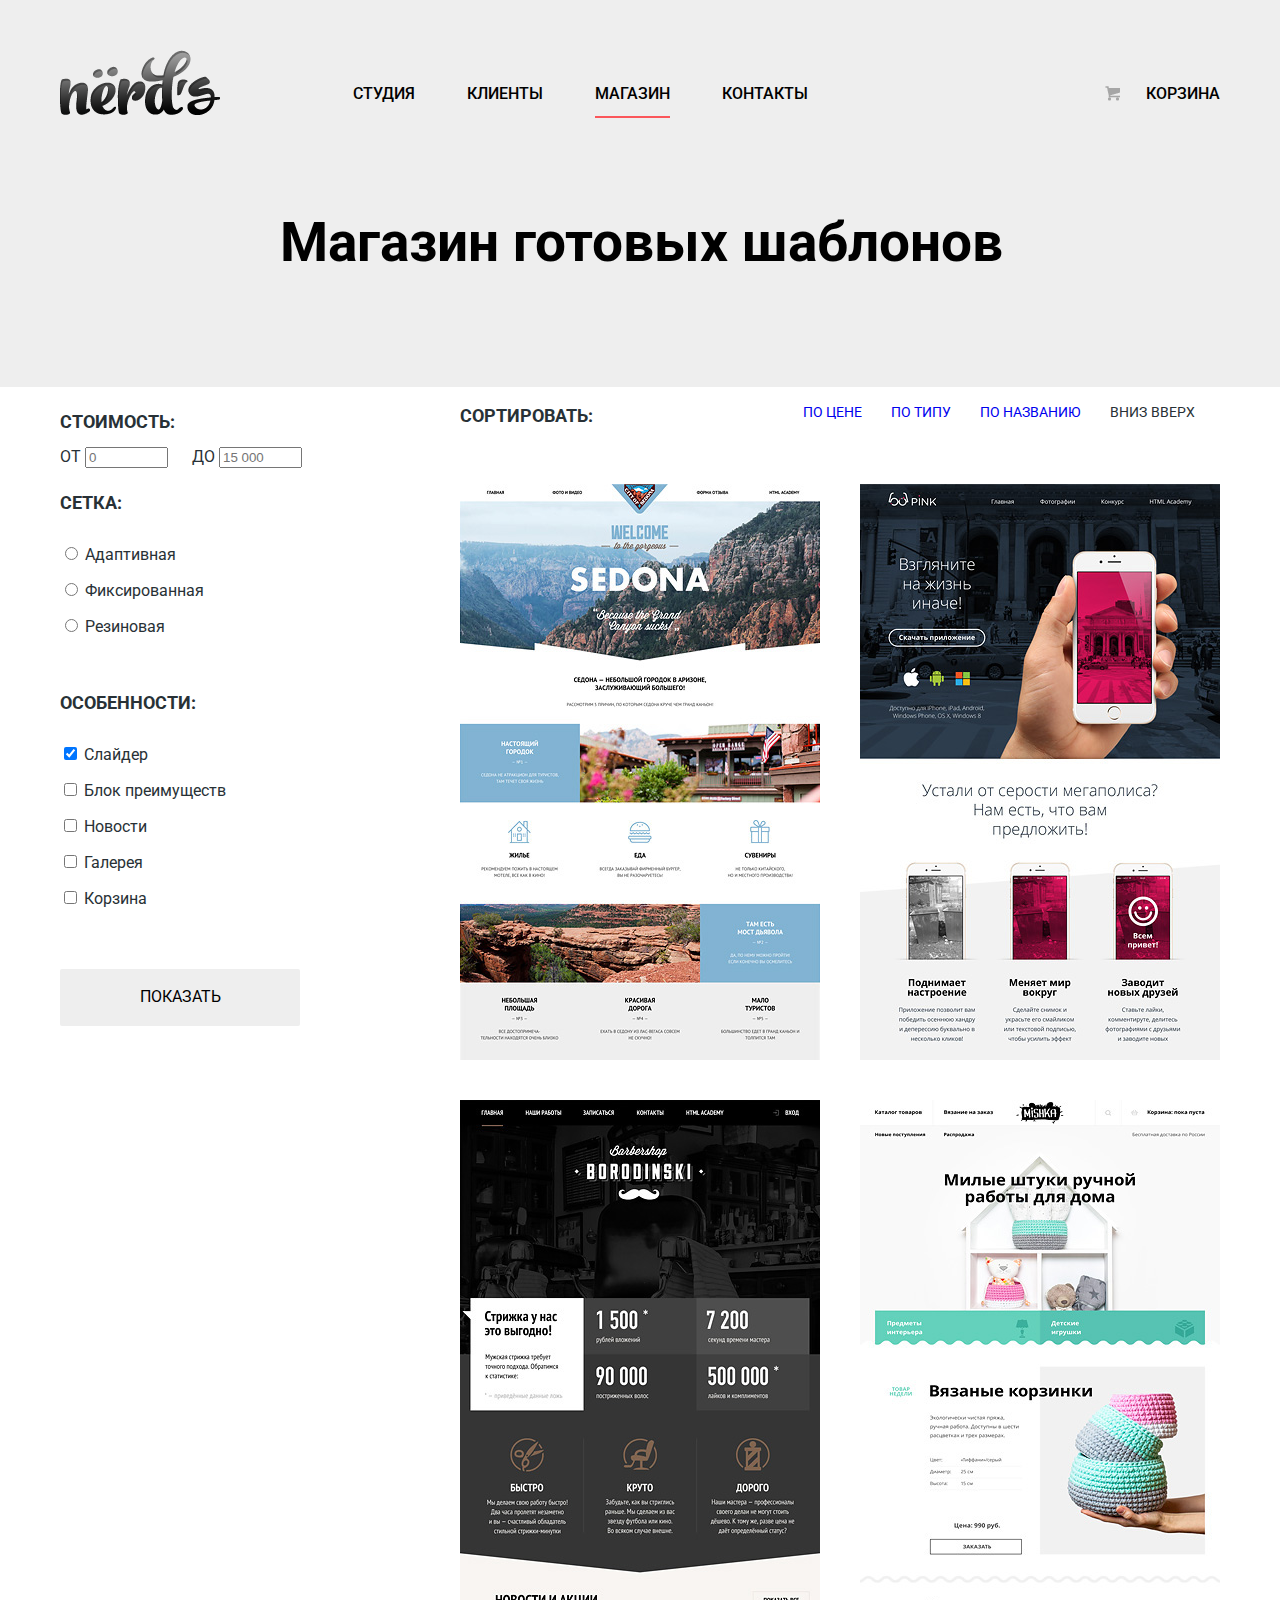
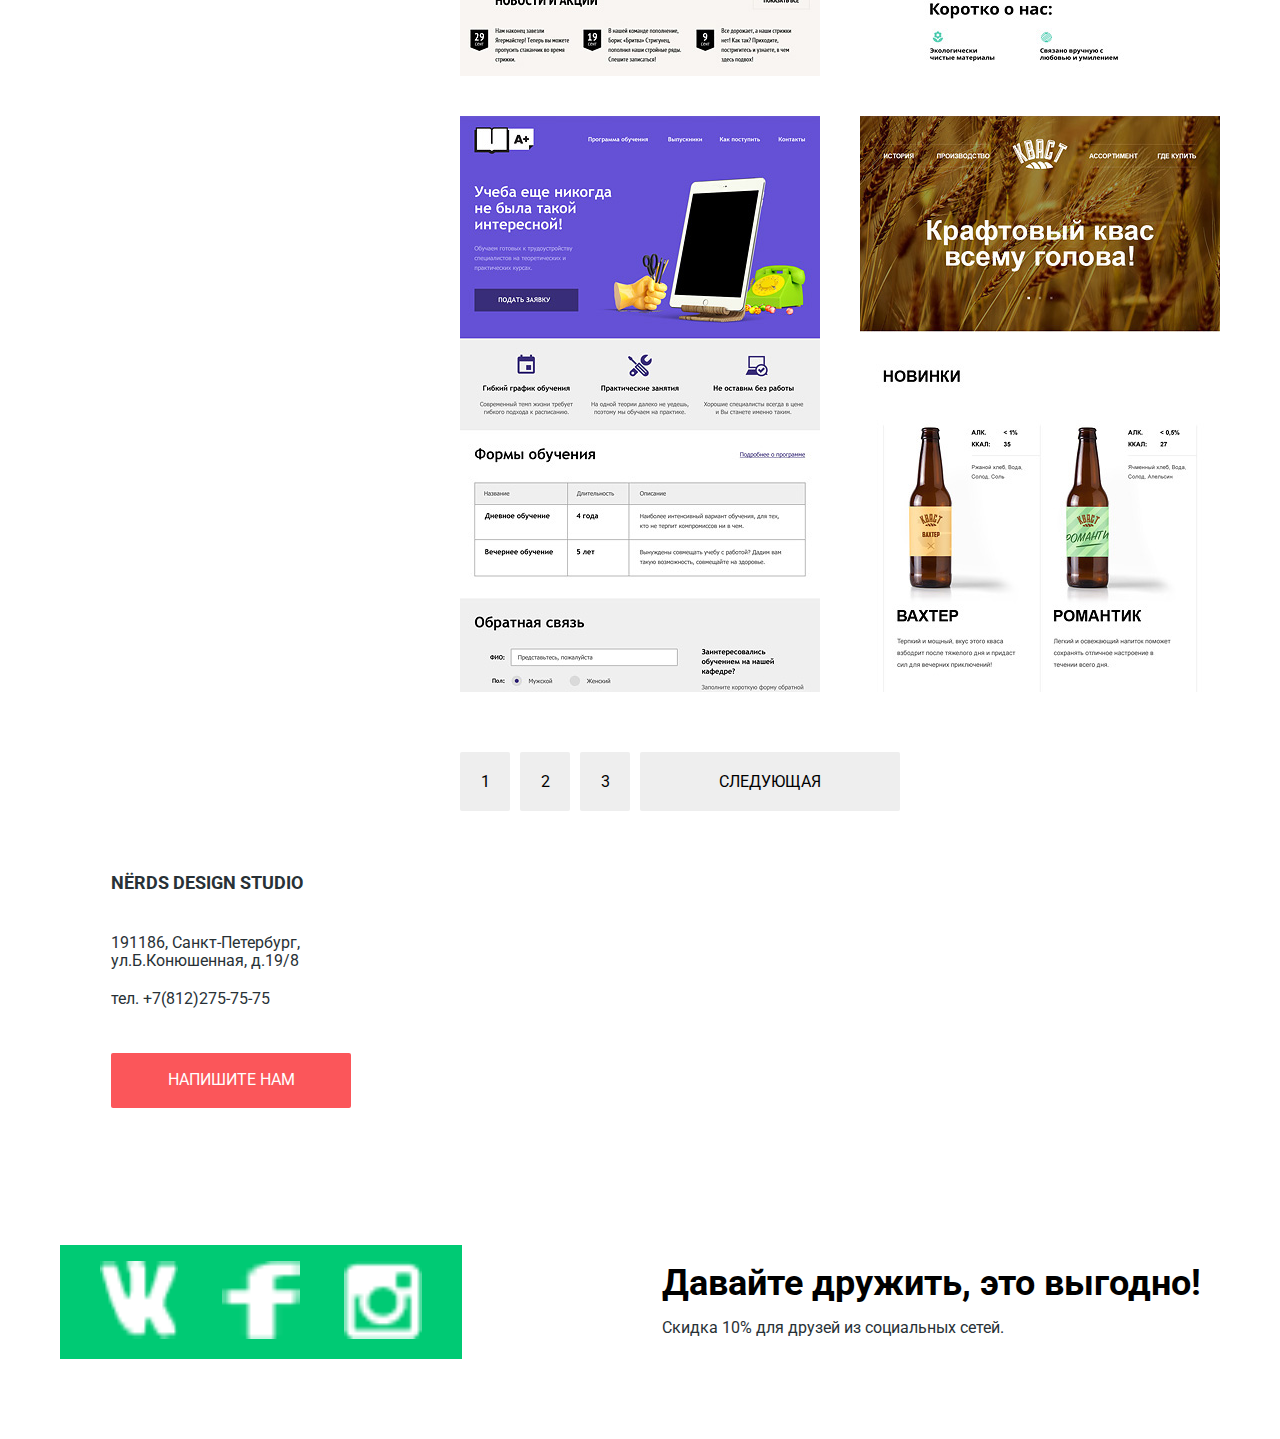
==== catalog.html @ 228d3e86 "Сетка личного проекта Нердс" ====
<!DOCTYPE html>
<html lang="ru">
  <head>
    <meta charset="utf-8">
    <title>Нёрдс Магазин</title>
    <link href="css/style.css" rel="stylesheet">
    <link href="https://fonts.googleapis.com/css?family=Roboto:400,500,700&amp;subset=cyrillic-ext" rel="stylesheet">
  </head>
  <body>
    <header class="nav-header">
      <div class="container">
        <nav class="nav clearfix">
          <a href="/index.html" class="main-logo"><img src="img/nerds-logo.png" width="160" height="65" alt="Нердс"></a>
          <ul class="nav-list">
            <li><a href="#">Студия</a></li>
            <li><a href="#">Клиенты</a></li>
            <li><a href="#" class="active">Магазин</a></li>
            <li><a href="#">Контакты</a></li>
            <li><a href="#" class="cart">Корзина</a></li>
          </ul>
        </nav>
      </div>
    </header>
    <header class="catalog-header">
      <div class="container">
        <h1 class="catalog-title">Магазин готовых шаблонов</h1>
      </div>
    </header>
    <main class="container clearfix">
      <!-- Левая сторона для фильтров каталога-->
      <div class="main-leftside">
        <form action="#" method="post">
          <div class="filter-cost">
            <h3 class="filter-title">Стоимость:</h3>
            <span class="filter-cost-left"></span>
            <span class="filter-cost-right"></span>
          </div>
          <div class="filter-text">
            <label>
              От <input type="text" name="limit" placeholder="0">
            </label>
            <label>
              До <input type="text" name="limit" placeholder="15 000">
            </label>
          </div>
          <h3 class="filter-title">Сетка:</h3>
            <div class="filter-kind">
              <ul>
                <li>
                  <input type="radio" name="grid" value="adaptive" id="grid-1">
                  <label for="grid-1">Адаптивная</label>
                </li>
                <li>
                  <input type="radio" name="grid" value="fixed" id="grid-2">
                  <label for="grid-2">Фиксированная</label>
                </li>
                <li>
                  <input type="radio" name="grid" value="rubber" id="grid-3">
                  <label for="grid-3">Резиновая</label>
                </li>
              </ul>
            </div>
            <h3 class="filter-title">Особенности:</h3>
              <div class="filter-feature">
                <ul>
                  <li>
                    <input type="checkbox" name="slider" id="feature-1" checked="checked">
                    <label for="feature-1">Слайдер</label>
                  </li>
                  <li>
                    <input type="checkbox" name="advantages" id="feature-2">
                    <label for="feature-2">Блок преимуществ</label>
                  </li>
                  <li>
                    <input type="checkbox" name="news" id="feature-3">
                    <label for="feature-3">Новости</label>
                  </li>
                  <li>
                    <input type="checkbox" name="gallery" id="feature-4">
                    <label for="feature-4">Галерея</label>
                  </li>
                  <li>
                    <input type="checkbox" name="cart" id="feature-5">
                    <label for="feature-5">Корзина</label>
                  </li>
                </ul>
              </div>
              <a href="#" class="button grey">Показать</a>
        </form>
      </div>
        <!-- Правая сторона каталога-->
      <div class="main-rightside">
        <nav class="sort clearfix">
          <h3 class="sort-left">Сортировать:</h3>
            <div class="sort-right">
              <a href="#">По цене</a>
              <a href="#">По типу</a>
              <a href="#">По названию</a>
              <a class="down">вниз</a>
              <a class="up">вверх</a>
            </div>
        </nav>
        <div class="samples clearfix">
          <ul>
            <li class="samples-item">
              <div class="window">
                <b>Sedona</b>
                <p>Информационный сайт<br> для туристов</p>
                <a href="#" class="button">9000 руб.</a>
              </div>
            </li>
            <li class="samples-item">
              <div class="window">
                <b>Pink app</b>
                <p>Продуктовый лендинг<br> приложение для iOS и Android</p>
                <a href="#" class="button">9900 руб.</a>
              </div>
            </li>
            <li class="samples-item">
              <img src="img/sample3.jpg" width="360" height="576" alt="barbershop">
              <div class="window">
                <b>Barbershop</b>
                <p>Сайт салона красоты.<br> Для мужчин, да</p>
                <a href="#" class="button">9900 руб.</a>
              </div>
            </li>
            <li class="samples-item">
              <img src="img/sample4.jpg" width="360" height="576" alt="mishka">
              <div class="window">
                <b>Mishka</b>
                <p>Интернет-магазин<br> вязаных игрушек</p>
                <a href="#" class="button">9900 руб.</a>
              </div>
            </li>
            <li class="samples-item">
              <img src="img/sample5.jpg" width="360" height="576" alt="aplus">
              <div class="window">
                <b>A Plus</b>
                <p>Лендинг курсов повышения<br> квалификации</p>
                <a href="#" class="button">9900 руб.</a>
              </div>
            </li>
            <li class="samples-item">
              <img src="img/sample6.jpg" width="360" height="576" alt="kvast">
              <div class="window">
                <b>Кваст</b>
                <p>Промо-сайт производителя<br> крафтового кваса</p>
                <a href="#" class="button">9900 руб.</a>
              </div>
            </li>
          </ul>
            <!--Навигация по страницам каталога-->
          <nav class="samples-page clearfix">
            <div class="samples-page-left">
              <a href="#" class="button page">1</a>
              <a href="#" class="button page">2</a>
              <a href="#" class="button page">3</a>
              <a href="#" class="button page">Следующая</a>
            </div>
          </nav>
        </div>
      </div>
        <!-- Блок контактов-->
        <div class="map clearfix">
          <div class="map-contacts">
            <strong>Nёrds design studio</strong>
            <p>191186, Санкт-Петербург,<br> ул.Б.Конюшенная, д.19/8<span>тел. +7(812)275-75-75</span></p>
            <a class="button" href="#">Напишите нам</a>
          </div>
        </div>
    </main>
    <footer class="container">
      <div class="footer-info clearfix">
        <div class="footer-social">
          <ul>
            <li>
              <a href="http://vk.com"><img src="img/vk-icon.png" width="78" height="78" alt="vk"></a>
            </li>
            <li>
              <a href="http://facebook.com"><img src="img/fb-icon.png" width="78" height="78" alt="facebook"></a>
            </li>
            <li>
              <a href="http://instagram.com"><img src="img/insta-icon.png" width="78" height="78" alt="instagram"></a>
            </li>
          </ul>
        </div>
        <div class="footer-discount">
          <h3 class="footer-title">Давайте дружить, это выгодно!</h3>
          <p>Скидка 10% для друзей из социальных сетей.<p>
        </div>
      </div>
    </footer>
    <!-- Модальное окно -->
    <div class="write-us">
      <form action="#" method="post">
        <input type="text" name="user" value="Представьтесь пожалуйста" id="username">
        <label for="username">Ваше имя:</label>
        <input type="email" name="email-address" value="Для отправки ответа" id="user-email">
        <label for="user-email">Ваш e-mail:</label>
        <textarea name="comment" id="user-comment">В свободной форме</textarea>
        <label for="user-comment">Текст письма:</label>
        <button>Отправить</button>
      </form>
    </div>
  </body>
</html>
---- css/style.css ----
html,
body {
  margin: 0;
  padding: 0;
  font-size: 16px;
  color: #283136;
  font-weight: normal;
  font-family: "Roboto", "Arial", "Helvetica", sans-serif;
}

h1.slider-title,
h1.catalog-title {
  font-size: 55px;
  line-height: 55px;
  color: #000000;
}

h3.features-title {
  font-size: 24px;
  line-height: 30px;
  color: #000000;
}

h3.footer-title {
  font-size: 36px;
  line-height: 36px;
  color: #000000;
}


.button {
  color: #fff;
  font-size: 16px;
  border-radius: 2px;
  background-color: #fb565a;
  display: block;
  text-decoration: none;
  text-transform: uppercase;
  padding-top: 18px;
  padding-bottom: 19px;
  text-align: center;
  width: 240px;
  margin-top: 45px;
}

.clearfix::after {
  content: "";
  display: table;
  clear: both;
}

.container {
  width: 1160px;
  margin: 0 auto;
  padding: 0 20px;
}

header {
  background-color: #eeeeee;
}

.nav {
  padding-top: 50px;
}

.main-logo {
  float: left;
  display: block;
}

.nav-list {
  float: right;
  padding: 0;
  margin: 0;
  list-style-type: none;
  padding-top: 33px;
  padding-bottom: 32px;
}

.nav-list li {
  display: inline-block;
  vertical-align: middle;
  margin-left: 48px;
  font-size: 16px;
}

.nav-list a {
  text-transform: uppercase;
  color: #000000;
  font-weight: 500;
  text-decoration: none;
}

.nav-list a.active {
  border-bottom: 2px solid #fb565a;
  padding-bottom: 13px;
}

.cart {
  background: url(../img/cart-icon.png) no-repeat left center;
  padding-left: 41px;
  margin-left: 245px;
}

.catalog-title {
  margin: 0;
  padding: 0;
  width: auto;
  padding-top: 80px;
  padding-left: 220px;
  padding-bottom: 117px;
}

/*СЛАЙДЕР*/

.slider-left-1,
.slider-left-2,
.slider-left-3 {
  float: left;
  padding: 0;
  padding-top: 53px;
  margin: 0 auto;
  width: 380px;
}

.slider-left-2 {
  display: none;
}

.slider-left-3 {
  display: none;
}

.slider-title {
  margin: 0;
  padding: 0;
}

.slider p {
  margin-top: 28px;
  margin-bottom: 0;
  color: #283136;
  line-height: 24px;
  padding-right: 30px;
}

.slider-right-1,
.slider-right-2,
.slider-right-3 {
  width: 760px;
  height: 431px;
  margin: 0 auto;
  float: left;
  padding: 0;
}

.slider-right-2 {
  display: none;
}

.slider-right-3 {
  display: none;
}

.slider-bullit {
  display: none;
}

/*Блок преимуществ*/

.features {
  padding: 0;
  margin: 0;
  font-size: 0;
  padding-top: 80px;
}

.features-item {
  width: 300px;
  display: inline-block;
  vertical-align: middle;
  padding-left: 100px;
  font-size: 16px;
  line-height: 24px;
}

.features-item:nth-child(1) {
  padding-left: 0;
}

.features-item img {
  display: block;
  margin-bottom: 23px;
}

.features-title {
  margin: 0;
  text-transform: uppercase;
}

.features-item p {
  color: #283136;
  padding-right: 20px;
  margin-top: 25px;
  margin-bottom: 0;
}

.features-item .button {
  width: 160px;
  margin-top: 30px;
  margin-bottom: 80px;
}

.button.green {
  background-color: #00ca74;
}

.button.yellow {
  background-color: #efc84a;
}

.button.grey {
  background-color: #eeeeee;
  color: #000000;
}

/*КАТАЛОГ ЛЕВАЯ СТОРОНА*/

.main-leftside {
  float: left;
  margin: 0;
  padding: 0;
  width: 280px;
  font-size: 16px;
  line-height: 20px;
}

.filter-text label {
  padding: 0;
  padding-right: 20px;
  text-transform: uppercase;
}

.filter-text input {
  width: 75px;
}

.filter-title {
  font-size: 18px;
  line-height: 30px;
  margin: 0;
  padding: 0;
  padding-top: 20px;
  padding-bottom: 10px;
  text-transform: uppercase;
}

.filter-kind ul {
  padding-left: 0;
}

.filter-kind li {
  list-style-type: none;
  padding-bottom: 15px;
}

.filter-feature ul {
  padding-left: 0;
}

.filter-feature li {
  list-style-type: none;
  padding-bottom: 15px;
}

/*КАТАЛОГ ПРАВАЯ СТОРОНА*/

.main-rightside {
  float: right;
  margin: 0;
  padding: 0;
  width: 760px;
  margin-left: 100px;
}

.sort {
  margin: 0;
  padding: 0;
}

.sort-left {
  float: left;
  text-transform: uppercase;
  font-size: 18px;
}

.sort-right {
  float: right;
  padding-top: 15px;
}

.sort-right a {
  text-transform: uppercase;
  text-decoration: none;
  font-size: 14px;
  padding-right: 25px;
}

.sort-right .down,
.up {
  padding-left: 0;
  padding-right: 0;
}

/*БЛОК МАКЕТОВ*/

.samples ul {
  margin: 0;
  padding: 0;
}

.samples-item {
  float: left;
  width: 360px;
  height: 576px;
  list-style-type: none;
  margin: 0;
  margin-right: 40px;
  margin-top: 40px;
  padding: 0;
}

.samples-item:nth-child(2n) {
  margin-right: 0;
}

.samples-item:first-child {
  background: url(../img/sample1.jpg) no-repeat;
}

.samples-item:nth-child(2) {
  background: url(../img/sample2.jpg) no-repeat;
}

.samples-item:nth-child(3) {
  background: url(../img/sample3.jpg) no-repeat;
}

.samples-item:nth-child(4) {
  background: url(../img/sample4.jpg) no-repeat;
}

.samples-item:nth-child(5) {
  background: url(../img/sample5.jpg) no-repeat;
}

.samples-item:nth-child(6) {
  background: url(../img/sample6.jpg) no-repeat;
}

.window {
  display: none;
}

/*НАВИГАЦИЯ ПО СТРАНИЦАМ КАТАЛОГА*/

.samples-page {
  float: left;
  margin: 0;
  padding: 0;
}

.samples-page-left a {
  float: left;
  margin: 0;
  padding: 0;
  margin-top: 60px;
  margin-left: 10px;
}

.button.page {
  display: block;
  background-color: #eeeeee;
  color: #000000;
  font-size: 16px;
  padding-top: 20px;
  padding-bottom: 20px;
  width: 50px;
}

.samples-page-left a:first-child {
  margin-left: 0;
}

.samples-page-left a:last-child {
  width: 260px;
}

/*БЛОК О КОМПАНИИ*/

.about-left {
  float: left;
  width: 660px;
  margin: 0 auto;
  padding: 0;
  font-size: 16px;
  line-height: 24px;
  padding-right: 20px;
}

.about-right {
  float: right;
  width: 400px;
  margin: 0 auto;
  padding: 0;
}

.about-title {
  padding: 0;
  margin: 0;
  padding-top: 80px;
  font-size: 45px;
  line-height: 45px;
}

.about-left p {
  padding-top: 20px;
}

.about-jobs {
  font-size: 16px;
  line-height: 24px;
  padding-top: 40px;
}

.about-jobs b {
  text-transform: uppercase;
}

.about-jobs-list li {
  line-height: 32px;
}

.about-right img {
  padding-top: 28px;
}

.about-profits {
  padding-top: 40px;
}

.about-profits ul {
  list-style-type: none;
  padding: 0;
  margin: 0;
  padding-top: 20px;
}

.about-profits li {
  display: inline-block;
  vertical-align: middle;
  padding-right: 15px;
  font-size: 16px;
  line-height: 18px;
}

.about-profits span {
  display: block;
  padding-top: 20px;
}

.about-profits b {
  text-transform: uppercase;
  text-align: center;
}

.about-profits-list b {
  font-size: 45px;
}

/*СПОНСОРЫ*/

.partners-list {
  list-style-type: none;
}

.partner-1,
.partner-2,
.partner-3,
.partner-4 {
  float: left;
  margin: 0 auto;
  padding: 0;
  width: 260px;
  padding-right: 20px;
  margin-top: 80px;
}

.partner-4 {
  padding-right: 0;
}

/*КАРТА*/

.map {
  margin-top: 80px;
  clear: right;
}

.map-contacts {
  float: left;
  font-size: 16px;
  text-align: left;
  line-height: 18px;
  background-color: #ffffff;
  padding-top: 57px;
  padding-left: 51px;
  padding-right: 78px;
  padding-bottom: 47px;
  width: 320px;
  height: 310px;
}

.map-contacts strong {
  font-size: 18px;
  line-height: 30px;
  text-transform: uppercase;
}

.map-contacts p {
  padding-top: 20px;
}

.map-contacts span {
  display: block;
  padding-top: 20px;
}

/*ФУТЕР*/

.footer-info {
  margin: 0;
  margin-top: 20px;
  padding: 0;
  padding-bottom: 80px;
}

.footer-social {
  float: left;
  padding: 0;
  margin: 0;
  background-color: #00ca74;
}

.footer-social ul li {
  list-style-type: none;
  display: inline-block;
  padding-right: 40px;
  padding-left: 0;
}

.footer-discount {
  float: left;
  margin-left: 200px;
  padding-top: 20px;
}

.footer-title {
  margin: 0;
  padding: 0;
}

.footer-discount p {
  font-size: 16px;
  line-height: 22px;
}

.write-us {
  display: none;
}
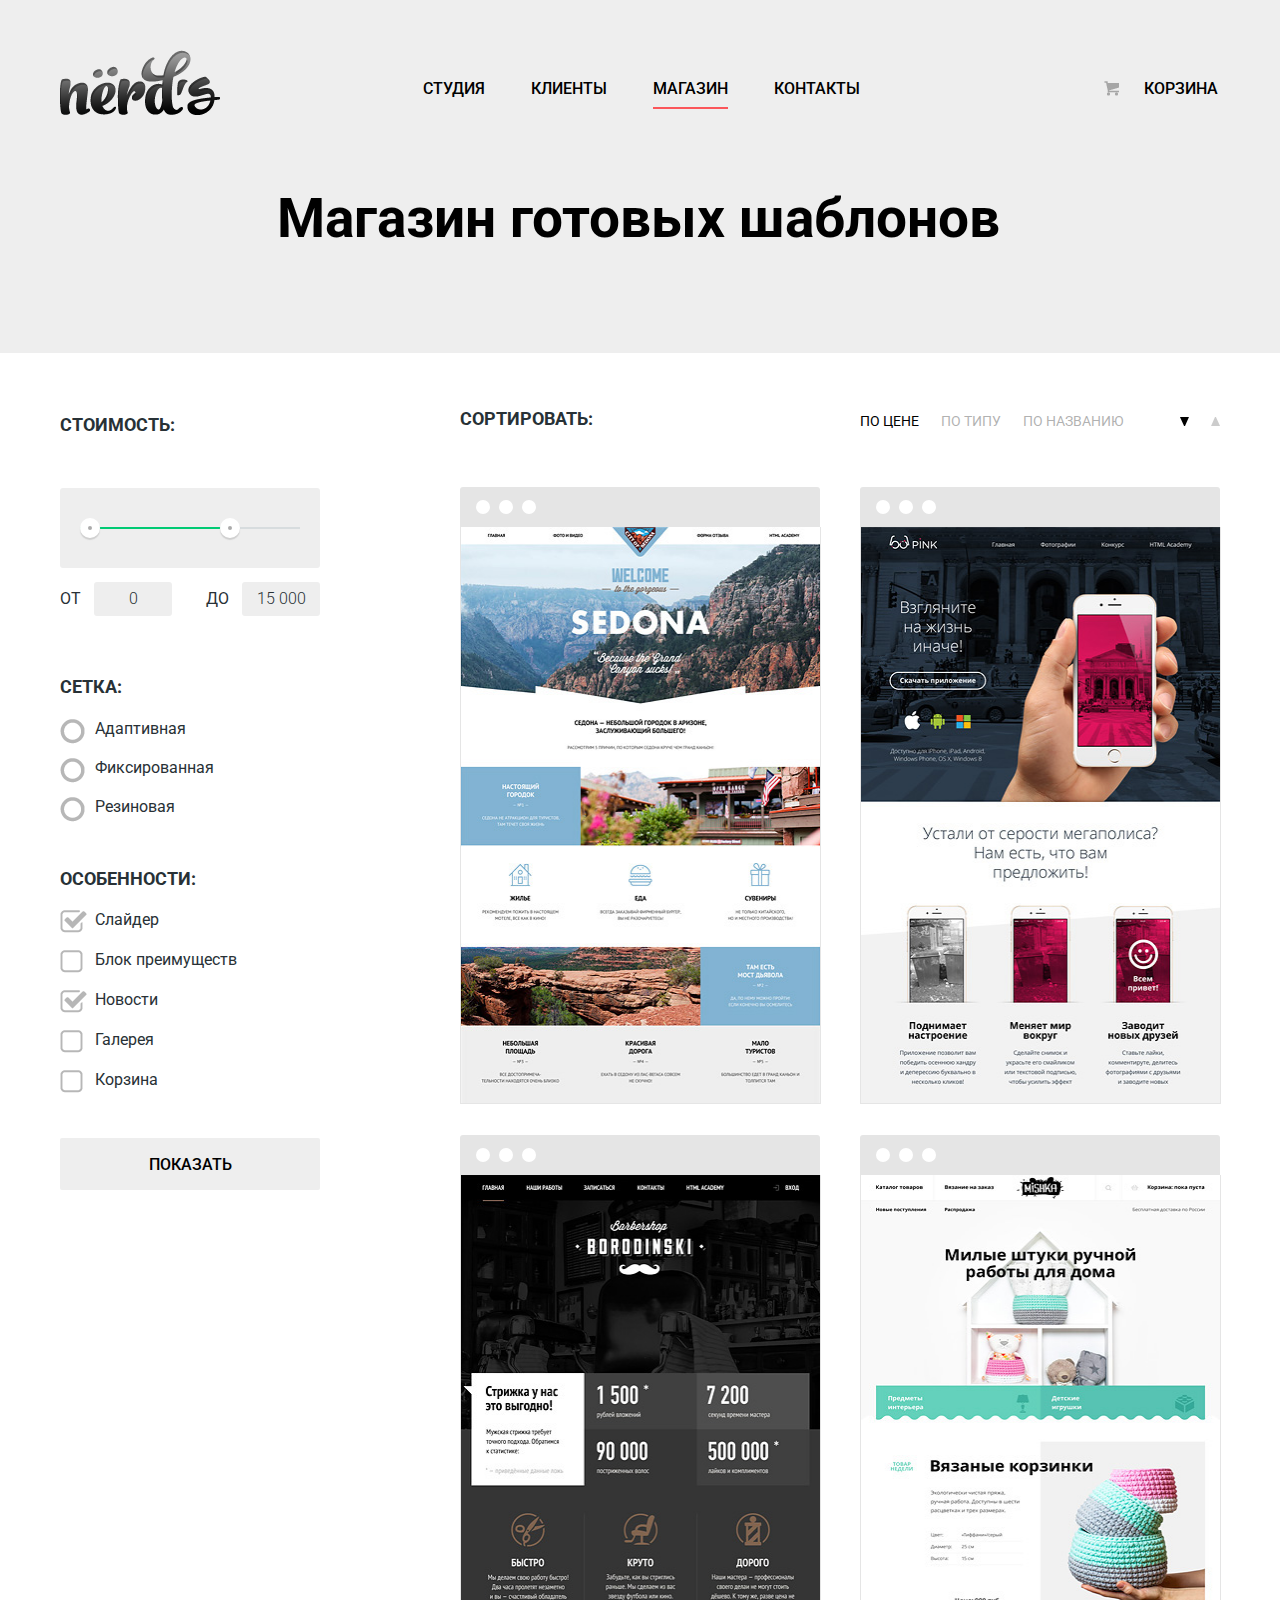
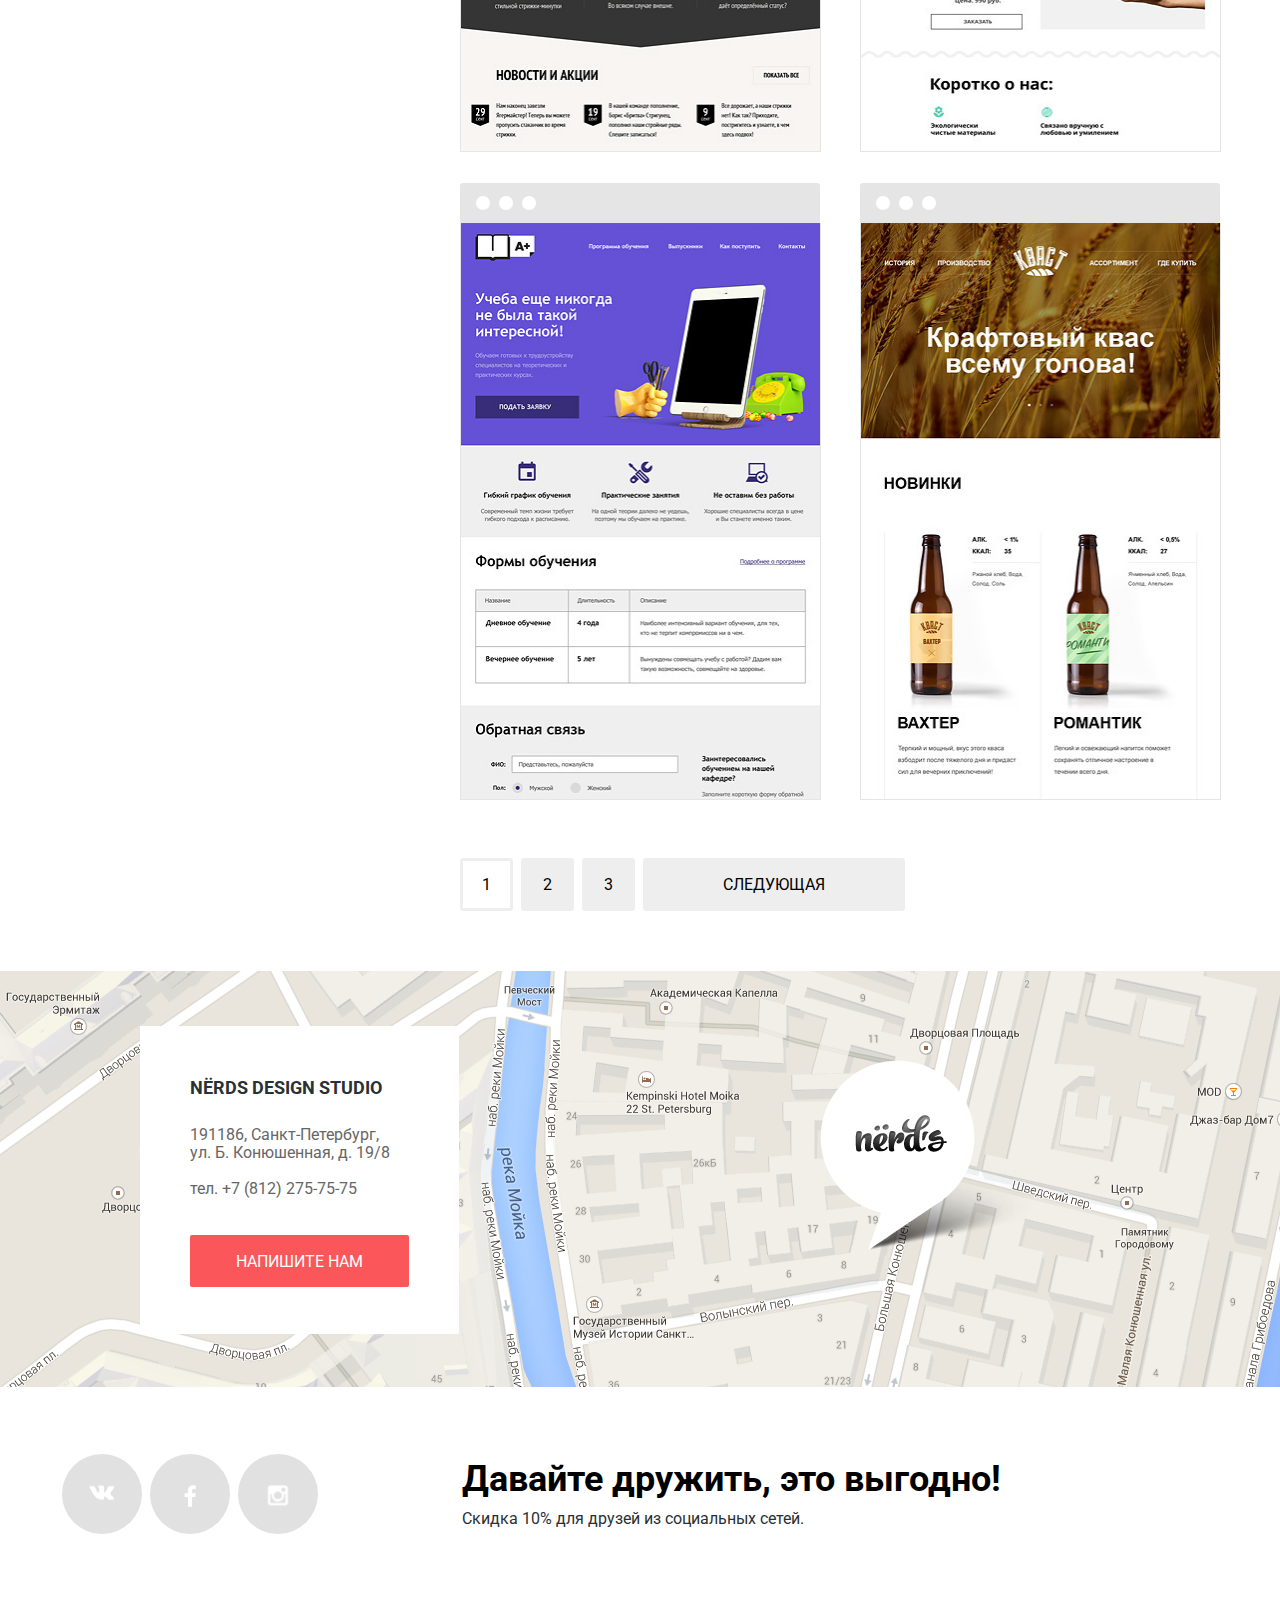
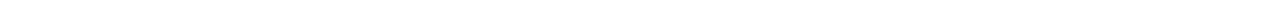
==== commit e9937d72: "Декоративные элементы личного проекта" ====
--- a/catalog.html
+++ b/catalog.html
@@ -5,6 +5,7 @@
     <title>Нёрдс Магазин</title>
     <link href="css/style.css" rel="stylesheet">
     <link href="https://fonts.googleapis.com/css?family=Roboto:400,500,700&amp;subset=cyrillic-ext" rel="stylesheet">
+    <link href="css/normalize.css" rel="stylesheet">
   </head>
   <body>
     <header class="nav-header">
@@ -30,62 +31,67 @@
       <!-- Левая сторона для фильтров каталога-->
       <div class="main-leftside">
         <form action="#" method="post">
-          <div class="filter-cost">
-            <h3 class="filter-title">Стоимость:</h3>
-            <span class="filter-cost-left"></span>
-            <span class="filter-cost-right"></span>
+          <h3 class="filter-title range">Стоимость:</h3>
+          <div class="range-filter">
+            <div class="range-controls">
+              <div class="scale">
+                <div class="bar"></div>
+              </div>
+              <div class="toggle toggle-min"></div>
+              <div class="toggle toggle-max"></div>
+            </div>
+            <div class="price-filter">
+              <label class="min-price">
+                От<input name="min-price" type="text" value="0">
+              </label>
+              <label class="max-price">
+                До<input name="max-price" type="text" value="15 000">
+              </label>
+            </div>
           </div>
-          <div class="filter-text">
-            <label>
-              От <input type="text" name="limit" placeholder="0">
-            </label>
-            <label>
-              До <input type="text" name="limit" placeholder="15 000">
-            </label>
+          <h3 class="filter-title grid">Сетка:</h3>
+          <div class="filter-kind">
+            <ul>
+              <li>
+                <input type="radio" name="grid" value="adaptive" id="grid-1">
+                <label for="grid-1">Адаптивная</label>
+              </li>
+              <li>
+                <input type="radio" name="grid" value="fixed" id="grid-2">
+                <label for="grid-2">Фиксированная</label>
+              </li>
+              <li>
+                <input type="radio" name="grid" value="rubber" id="grid-3">
+                <label for="grid-3">Резиновая</label>
+              </li>
+            </ul>
           </div>
-          <h3 class="filter-title">Сетка:</h3>
-            <div class="filter-kind">
+          <h3 class="filter-title feature">Особенности:</h3>
+            <div class="filter-feature">
               <ul>
                 <li>
-                  <input type="radio" name="grid" value="adaptive" id="grid-1">
-                  <label for="grid-1">Адаптивная</label>
-                </li>
-                <li>
-                  <input type="radio" name="grid" value="fixed" id="grid-2">
-                  <label for="grid-2">Фиксированная</label>
-                </li>
-                <li>
-                  <input type="radio" name="grid" value="rubber" id="grid-3">
-                  <label for="grid-3">Резиновая</label>
+                  <input type="checkbox" name="slider" id="feature-1" checked="checked">
+                  <label for="feature-1">Слайдер</label>
+                </li>
+                <li>
+                  <input type="checkbox" name="advantages" id="feature-2">
+                  <label for="feature-2">Блок преимуществ</label>
+                </li>
+                <li>
+                  <input type="checkbox" name="news" id="feature-3" checked="checked">
+                  <label for="feature-3">Новости</label>
+                </li>
+                <li>
+                  <input type="checkbox" name="gallery" id="feature-4">
+                  <label for="feature-4">Галерея</label>
+                </li>
+                <li>
+                  <input type="checkbox" name="cart" id="feature-5">
+                  <label for="feature-5">Корзина</label>
                 </li>
               </ul>
             </div>
-            <h3 class="filter-title">Особенности:</h3>
-              <div class="filter-feature">
-                <ul>
-                  <li>
-                    <input type="checkbox" name="slider" id="feature-1" checked="checked">
-                    <label for="feature-1">Слайдер</label>
-                  </li>
-                  <li>
-                    <input type="checkbox" name="advantages" id="feature-2">
-                    <label for="feature-2">Блок преимуществ</label>
-                  </li>
-                  <li>
-                    <input type="checkbox" name="news" id="feature-3">
-                    <label for="feature-3">Новости</label>
-                  </li>
-                  <li>
-                    <input type="checkbox" name="gallery" id="feature-4">
-                    <label for="feature-4">Галерея</label>
-                  </li>
-                  <li>
-                    <input type="checkbox" name="cart" id="feature-5">
-                    <label for="feature-5">Корзина</label>
-                  </li>
-                </ul>
-              </div>
-              <a href="#" class="button grey">Показать</a>
+            <a href="#" class="button grey">Показать</a>
         </form>
       </div>
         <!-- Правая сторона каталога-->
@@ -93,7 +99,7 @@
         <nav class="sort clearfix">
           <h3 class="sort-left">Сортировать:</h3>
             <div class="sort-right">
-              <a href="#">По цене</a>
+              <a class="active" href="#">По цене</a>
               <a href="#">По типу</a>
               <a href="#">По названию</a>
               <a class="down">вниз</a>
@@ -101,48 +107,92 @@
             </div>
         </nav>
         <div class="samples clearfix">
-          <ul>
-            <li class="samples-item">
-              <div class="window">
+          <ul class="samples-item">
+            <li>
+              <div class="window-header">
+                <span></span>
+                <span></span>
+                <span></span>
+              </div>
+              <div class="sample-image">
+                <img src="img/sample1.jpg" width="358" height="576" alt="Sedona">
+              </div>
+              <div class="window-info">
                 <b>Sedona</b>
                 <p>Информационный сайт<br> для туристов</p>
                 <a href="#" class="button">9000 руб.</a>
               </div>
             </li>
-            <li class="samples-item">
-              <div class="window">
+            <li>
+              <div class="window-header">
+                <span></span>
+                <span></span>
+                <span></span>
+              </div>
+              <div class="sample-image">
+                <img src="img/sample2.jpg" width="358" height="576" alt="Pink">
+              </div>
+              <div class="window-info">
                 <b>Pink app</b>
                 <p>Продуктовый лендинг<br> приложение для iOS и Android</p>
                 <a href="#" class="button">9900 руб.</a>
               </div>
             </li>
-            <li class="samples-item">
-              <img src="img/sample3.jpg" width="360" height="576" alt="barbershop">
-              <div class="window">
+            <li>
+              <div class="window-header">
+                <span></span>
+                <span></span>
+                <span></span>
+              </div>
+              <div class="sample-image">
+                <img src="img/sample3.jpg" width="358" height="576" alt="barbershop">
+              </div>
+              <div class="window-info">
                 <b>Barbershop</b>
                 <p>Сайт салона красоты.<br> Для мужчин, да</p>
                 <a href="#" class="button">9900 руб.</a>
               </div>
             </li>
-            <li class="samples-item">
-              <img src="img/sample4.jpg" width="360" height="576" alt="mishka">
-              <div class="window">
+            <li>
+              <div class="window-header">
+                <span></span>
+                <span></span>
+                <span></span>
+              </div>
+              <div class="sample-image">
+                <img src="img/sample4.jpg" width="358" height="576" alt="mishka">
+              </div>
+              <div class="window-info">
                 <b>Mishka</b>
                 <p>Интернет-магазин<br> вязаных игрушек</p>
                 <a href="#" class="button">9900 руб.</a>
               </div>
             </li>
-            <li class="samples-item">
-              <img src="img/sample5.jpg" width="360" height="576" alt="aplus">
-              <div class="window">
+            <li>
+              <div class="window-header">
+                <span></span>
+                <span></span>
+                <span></span>
+              </div>
+              <div class="sample-image">
+                <img src="img/sample5.jpg" width="358" height="576" alt="aplus">
+              </div>
+              <div class="window-info">
                 <b>A Plus</b>
                 <p>Лендинг курсов повышения<br> квалификации</p>
                 <a href="#" class="button">9900 руб.</a>
               </div>
             </li>
-            <li class="samples-item">
-              <img src="img/sample6.jpg" width="360" height="576" alt="kvast">
-              <div class="window">
+            <li>
+              <div class="window-header">
+                <span></span>
+                <span></span>
+                <span></span>
+              </div>
+              <div class="sample-image">
+                <img src="img/sample6.jpg" width="358" height="576" alt="kvast">
+              </div>
+              <div class="window-info">
                 <b>Кваст</b>
                 <p>Промо-сайт производителя<br> крафтового кваса</p>
                 <a href="#" class="button">9900 руб.</a>
@@ -152,42 +202,38 @@
             <!--Навигация по страницам каталога-->
           <nav class="samples-page clearfix">
             <div class="samples-page-left">
-              <a href="#" class="button page">1</a>
-              <a href="#" class="button page">2</a>
-              <a href="#" class="button page">3</a>
-              <a href="#" class="button page">Следующая</a>
+              <a href="#" class="page active">1</a>
+              <a href="#" class="page">2</a>
+              <a href="#" class="page">3</a>
+              <a href="#" class="page">Следующая</a>
             </div>
           </nav>
         </div>
       </div>
+    </main>
         <!-- Блок контактов-->
-        <div class="map clearfix">
-          <div class="map-contacts">
-            <strong>Nёrds design studio</strong>
-            <p>191186, Санкт-Петербург,<br> ул.Б.Конюшенная, д.19/8<span>тел. +7(812)275-75-75</span></p>
-            <a class="button" href="#">Напишите нам</a>
-          </div>
+    <div class="map-image clearfix">
+      <img src="img/map.png" width="1440" height="416" alt="Карта">
+      <div class="container">
+        <div class="map-contacts">
+          <strong>Nёrds design studio</strong>
+          <p>191186, Санкт-Петербург,<br> ул. Б. Конюшенная, д. 19/8<span>тел. +7 (812) 275-75-75</span></p>
+          <a class="button" href="#">Напишите нам</a>
         </div>
-    </main>
+      </div>
+    </div>
+      <!--Футер-->
     <footer class="container">
       <div class="footer-info clearfix">
-        <div class="footer-social">
-          <ul>
-            <li>
-              <a href="http://vk.com"><img src="img/vk-icon.png" width="78" height="78" alt="vk"></a>
-            </li>
-            <li>
-              <a href="http://facebook.com"><img src="img/fb-icon.png" width="78" height="78" alt="facebook"></a>
-            </li>
-            <li>
-              <a href="http://instagram.com"><img src="img/insta-icon.png" width="78" height="78" alt="instagram"></a>
-            </li>
-          </ul>
-        </div>
-        <div class="footer-discount">
+        <section class="footer-social">
+          <a href="http://vk.com" class="social-btn social-btn-vk">Вконтакте</a>
+          <a href="http://facebook.com" class="social-btn social-btn-fb">Фэйсбук</a>
+          <a href="http://instagram.com" class="social-btn social-btn-inst">Инстаграм</a>
+        </section>
+        <section class="footer-discount">
           <h3 class="footer-title">Давайте дружить, это выгодно!</h3>
           <p>Скидка 10% для друзей из социальных сетей.<p>
-        </div>
+        </section>
       </div>
     </footer>
     <!-- Модальное окно -->
--- a/css/style.css
+++ b/css/style.css
@@ -6,6 +6,66 @@
   color: #283136;
   font-weight: normal;
   font-family: "Roboto", "Arial", "Helvetica", sans-serif;
+}
+
+.sprite {
+  background-image: url(../img/sprite.png);
+  background-repeat: no-repeat;
+  display: block;
+}
+
+.sprite-cart-icon {
+  width: 15px;
+  height: 15px;
+  background-position: -20px -20px;
+}
+
+.sprite-checkbox-off {
+  width: 23px;
+  height: 23px;
+  background-position: -20px -75px;
+}
+
+.sprite-checkbox-on {
+  width: 27px;
+  height: 23px;
+  background-position: -20px -138px;
+}
+
+.sprite-close-cross {
+  width: 21px;
+  height: 21px;
+  background-position: -20px -201px;
+}
+
+.sprite-fb-icon {
+  width: 12px;
+  height: 22px;
+  background-position: -20px -262px;
+}
+
+.sprite-insta-icon {
+  width: 21px;
+  height: 21px;
+  background-position: -20px -324px;
+}
+
+.sprite-radio-off {
+  width: 25px;
+  height: 25px;
+  background-position: -20px -385px;
+}
+
+.sprite-radio-on {
+  width: 25px;
+  height: 25px;
+  background-position: -20px -450px;
+}
+
+.sprite-vk-icon {
+  width: 26px;
+  height: 15px;
+  background-position: -20px -515px;
 }
 
 h1.slider-title,
@@ -27,20 +87,20 @@
   color: #000000;
 }
 
-
 .button {
-  color: #fff;
-  font-size: 16px;
+  color: #ffffff;
+  font-size: 16px;
+  line-height: 18px;
   border-radius: 2px;
   background-color: #fb565a;
   display: block;
   text-decoration: none;
   text-transform: uppercase;
+  margin: 0;
   padding-top: 18px;
-  padding-bottom: 19px;
+  padding-bottom: 16px;
   text-align: center;
   width: 240px;
-  margin-top: 45px;
 }
 
 .clearfix::after {
@@ -60,28 +120,50 @@
 }
 
 .nav {
+  padding: 0;
+  margin: 0;
   padding-top: 50px;
 }
 
 .main-logo {
   float: left;
   display: block;
+  margin: 0;
+  padding: 0;
+  width: 160px;
+  height: 65px;
+}
+
+.main-logo img:hover {
+  opacity: 0.8;
+  cursor: pointer;
+}
+
+.main-logo img:active {
+  opacity: 0.3;
 }
 
 .nav-list {
   float: right;
-  padding: 0;
-  margin: 0;
+  width: 800px;
+  padding: 0;
+  padding-top: 24px;
+  margin: 0;
+  margin-bottom: 10px;
   list-style-type: none;
-  padding-top: 33px;
-  padding-bottom: 32px;
 }
 
 .nav-list li {
   display: inline-block;
   vertical-align: middle;
-  margin-left: 48px;
-  font-size: 16px;
+  padding-left: 3px;
+  padding-right: 39px;
+  font-size: 16px;
+  line-height: 30px;
+}
+
+.nav-list li:last-child {
+  padding-right: 0;
 }
 
 .nav-list a {
@@ -91,79 +173,156 @@
   text-decoration: none;
 }
 
+.nav-list a:hover {
+  color: #fb565a;
+}
+
+.nav-list a:active {
+  color: #afafaf;
+}
+
 .nav-list a.active {
   border-bottom: 2px solid #fb565a;
-  padding-bottom: 13px;
+  padding-bottom: 9px;
 }
 
 .cart {
   background: url(../img/cart-icon.png) no-repeat left center;
-  padding-left: 41px;
-  margin-left: 245px;
+  padding-left: 40px;
+  margin-left: 198px;
 }
 
 .catalog-title {
   margin: 0;
   padding: 0;
   width: auto;
-  padding-top: 80px;
-  padding-left: 220px;
-  padding-bottom: 117px;
+  padding-top: 76px;
+  padding-left: 217px;
+  padding-bottom: 107px;
+}
+
+.catalog-header {
+  margin-bottom: 57px;
 }
 
 /*СЛАЙДЕР*/
 
-.slider-left-1,
-.slider-left-2,
-.slider-left-3 {
-  float: left;
-  padding: 0;
-  padding-top: 53px;
+.slider-header {
   margin: 0 auto;
-  width: 380px;
-}
-
-.slider-left-2 {
-  display: none;
-}
-
-.slider-left-3 {
-  display: none;
+  padding: 0;
+  margin-bottom: 80px;
+}
+
+.slider {
+  position: relative;
+  width: 1160px;
+  height: 430px;
+  margin: 0 auto;
+}
+
+.slider-switch {
+  position: absolute;
+  bottom: 90px;
+  left: 50%;
+  width: 100px;
+  height: 25px;
+  margin-left: -48px;
+  text-align: center;
+  z-index: 900;
+}
+
+.slider-switch span {
+  display: inline-block;
+  width: 8px;
+  height: 8px;
+  margin: 0 6px;
+  background-color: #ffffff;
+  border: 5px solid #ffffff;
+  vertical-align: top;
+  border-radius: 50%;
+  cursor: pointer;
+  position: relative;
+}
+
+.slider-switch .active {
+  background-color: #808080
+}
+
+.slider-switch .active::before {
+  content: "";
+  display: block;
+  position: absolute;
+  width: 4px;
+  height: 4px;
+  border: 2px solid #c1c1c1;
+  border-radius: 50%;
+  background-color: #ffffff;
+}
+
+.slider-banner {
+  position: absolute;
+  top: 0;
+  left: 0;
+  width: 100%;
+  height: 100%;
+  overflow: hidden;
+}
+
+.slider-text {
+  width: 520px;
+  padding: 0;
+  padding-top: 75px;
 }
 
 .slider-title {
   margin: 0;
   padding: 0;
+  margin-bottom: 25px;
+  font-weight: 500;
 }
 
 .slider p {
-  margin-top: 28px;
-  margin-bottom: 0;
+  margin-bottom: 38px;
+  padding-right: 30px;
+  padding-top: 3px;
   color: #283136;
   line-height: 24px;
-  padding-right: 30px;
-}
-
-.slider-right-1,
-.slider-right-2,
-.slider-right-3 {
-  width: 760px;
-  height: 431px;
-  margin: 0 auto;
-  float: left;
-  padding: 0;
-}
-
-.slider-right-2 {
+}
+
+.slider a.button:hover {
+  background-color: #e74246;
+}
+
+.slider a.button:active {
+  background-color: #d7373b;
+  color: rgba(255, 255, 255, 0.3);
+  transform: translateY(3px);
+}
+
+.slider-banner:nth-child(1) {
+  background-image: url(../img/slide1.png);
+  background-repeat: no-repeat;
+  background-position: 430px 17px;
+}
+
+.slider-banner:nth-child(2) {
+  background-image: url(../img/slide2.png);
+  background-repeat: no-repeat;
+  background-position: 430px 0px;
+}
+
+.slider-banner:nth-child(3) {
+  background-image: url(../img/slide3.png);
+  background-repeat: no-repeat;
+  background-position: 400px 0px;
+}
+
+.slider-banner {
   display: none;
 }
 
-.slider-right-3 {
-  display: none;
-}
-
-.slider-bullit {
-  display: none;
+.slider-banner:nth-child(1) {
+  display: block;
 }
 
 /*Блок преимуществ*/
@@ -172,13 +331,14 @@
   padding: 0;
   margin: 0;
   font-size: 0;
-  padding-top: 80px;
+  border-bottom: 2px solid #eeeeee;
 }
 
 .features-item {
-  width: 300px;
   display: inline-block;
   vertical-align: middle;
+  text-align: left;
+  width: 300px;
   padding-left: 100px;
   font-size: 16px;
   line-height: 24px;
@@ -195,82 +355,289 @@
 
 .features-title {
   margin: 0;
+  margin-bottom: 19px;
+  padding: 0;
   text-transform: uppercase;
 }
 
 .features-item p {
   color: #283136;
-  padding-right: 20px;
-  margin-top: 25px;
-  margin-bottom: 0;
-}
-
-.features-item .button {
+  padding-right: 34px;
+  margin-bottom: 30px;
+}
+
+.features-item a.button {
   width: 160px;
-  margin-top: 30px;
   margin-bottom: 80px;
+}
+
+.button.red:hover {
+  background-color: #e74246;
+}
+
+.button.red:active {
+  background-color: #d7373b;
+  color: rgba(255, 255, 255, 0.3);
+  transform: translateY(3px);
 }
 
 .button.green {
   background-color: #00ca74;
 }
 
+.button.green:hover {
+  background-color: #00bc6c;
+}
+
+.button.green:active {
+  background-color: #00aa62;
+  color: rgba(255, 255, 255, 0.3);
+  transform: translateY(3px);
+}
+
 .button.yellow {
   background-color: #efc84a;
+}
+
+.button.yellow:hover {
+  background-color: #eab534;
+}
+
+.button.yellow:active {
+  background-color: #e5a722;
+  color: rgba(255, 255, 255, 0.3);
+  transform: translateY(3px);
+}
+
+
+/*КАТАЛОГ ЛЕВАЯ СТОРОНА*/
+
+.main-leftside {
+  float: left;
+  margin: 0;
+  padding: 0;
+  width: 260px;
+  font-size: 16px;
+  line-height: 20px;
+}
+
+.range-filter {
+  width: 260px;
+  position: relative;
+  margin-bottom: 104px;
+}
+
+.range-controls {
+  height: 41px;
+  padding-top: 39px;
+  padding-right: 20px;
+  padding-left: 20px;
+  margin-bottom: 15px;
+  border-radius: 3px;
+  background: #eeeeee;
+}
+
+.range-controls .scale {
+  height: 2px;
+  background: #d7dcde;
+}
+
+.range-controls .bar {
+  width: 70%;
+  height: 2px;
+  background: #00ca74;
+}
+
+.range-controls .toggle {
+  position: absolute;
+  top: 30px;
+  left: 0px;
+  width: 4px;
+  height: 4px;
+  cursor: pointer;
+  border: 8px solid #fff;
+  border-radius: 50%;
+  background: #ababab;
+  box-shadow: 0 2px 1px 0 #cfcfcf;
+}
+
+.range-controls .toggle-min {
+  left: 20px;
+}
+
+.range-controls .toggle-max {
+  left: 160px;
+}
+
+.price-filter input {
+  width: 58px;
+  padding: 6px 10px;
+  margin-left: 13px;
+  background-color: #eeeeee;
+  font-size: 16px;
+  font-family: "Roboto", sans-serif;
+  font-weight: 300;
+  font-style: normal;
+  text-align: center;
+  color: #283136;
+  line-height: 22px;
+  text-transform: uppercase;
+  border: none;
+  border-radius: 3px;
+}
+
+.price-filter label {
+  text-transform: uppercase;
+  font-size: 16px;
+}
+
+.min-price {
+  position: absolute;
+  left: 0px;
+  top: 94px;
+}
+
+.max-price {
+  position: absolute;
+  top: 94px;
+  right: 0px;
+}
+
+
+.filter-title {
+  font-size: 18px;
+  line-height: 30px;
+  margin: 0;
+  padding: 0;
+  text-transform: uppercase;
+}
+
+.filter-title.range {
+  margin-bottom: 48px;
+}
+
+.filter-title.grid {
+  margin-bottom: 17px;
+}
+
+.filter-title.feature {
+  margin-bottom: 0px;
+}
+
+.filter-kind ul {
+  margin: 0;
+  margin-bottom: 30px;
+  padding-left: 0;
+}
+
+.filter-kind li {
+  list-style-type: none;
+  padding-bottom: 15px;
+  color: #283136;
+}
+
+.filter-feature ul {
+  padding-left: 0;
+  margin-bottom: 30px;
+}
+
+.filter-feature li {
+  list-style-type: none;
+  padding-bottom: 16px;
+}
+
+input[type="radio"] {
+  display: none;
+}
+
+input[type="radio"] + label {
+  display: block;
+  margin: 2px 0;
+  padding-left: 35px;
+  position: relative;
+  cursor: pointer;
+}
+
+input[type="radio"] + label::before {
+  content: "";
+  display: block;
+  position: absolute;
+  top: 0;
+  left: 0;
+  background-image: url(../img/sprite.png);
+  background-repeat: no-repeat;
+  width: 25px;
+  height: 25px;
+  background-position: -20px -385px;
+  opacity: 0.4;
+}
+
+input[type="radio"]:checked + label::before {
+  content: "";
+  display: block;
+  position: absolute;
+  top: 0;
+  left: 0;
+  background-image: url(../img/sprite.png);
+  background-repeat: no-repeat;
+  width: 25px;
+  height: 25px;
+  background-position: -20px -450px;
+}
+
+input[type="checkbox"] {
+  display: none;
+}
+
+input[type="checkbox"] + label {
+  display: block;
+  margin: 2px 0;
+  padding-left: 35px;
+  position: relative;
+  cursor: pointer;
+}
+
+
+input[type="checkbox"] + label::before {
+  content: "";
+  display: block;
+  position: absolute;
+  top: 0;
+  left: 0;
+  background-image: url(../img/sprite.png);
+  background-repeat: no-repeat;
+  width: 23px;
+  height: 23px;
+  background-position: -20px -75px;
+  opacity: 0.4;
+}
+
+
+input[type="checkbox"]:checked + label::before {
+  content: "";
+  position: absolute;
+  background-image: url(../img/sprite.png);
+  background-repeat: no-repeat;
+  width: 27px;
+  height: 23px;
+  background-position: -20px -138px;
 }
 
 .button.grey {
   background-color: #eeeeee;
   color: #000000;
-}
-
-/*КАТАЛОГ ЛЕВАЯ СТОРОНА*/
-
-.main-leftside {
-  float: left;
-  margin: 0;
-  padding: 0;
-  width: 280px;
-  font-size: 16px;
-  line-height: 20px;
-}
-
-.filter-text label {
-  padding: 0;
-  padding-right: 20px;
-  text-transform: uppercase;
-}
-
-.filter-text input {
-  width: 75px;
-}
-
-.filter-title {
-  font-size: 18px;
-  line-height: 30px;
-  margin: 0;
-  padding: 0;
-  padding-top: 20px;
-  padding-bottom: 10px;
-  text-transform: uppercase;
-}
-
-.filter-kind ul {
-  padding-left: 0;
-}
-
-.filter-kind li {
-  list-style-type: none;
-  padding-bottom: 15px;
-}
-
-.filter-feature ul {
-  padding-left: 0;
-}
-
-.filter-feature li {
-  list-style-type: none;
-  padding-bottom: 15px;
+  font-weight: 500;
+  width: 260px;
+}
+
+.button.grey:hover {
+  background-color: #dfdfdf;
+}
+
+.button.grey:active {
+  background-color: #d5d5d5;
+  color: #959595;
+  transform: translateY(3px);
 }
 
 /*КАТАЛОГ ПРАВАЯ СТОРОНА*/
@@ -281,10 +648,12 @@
   padding: 0;
   width: 760px;
   margin-left: 100px;
+  margin-bottom: 60px;
 }
 
 .sort {
   margin: 0;
+  margin-bottom: 57px;
   padding: 0;
 }
 
@@ -292,18 +661,65 @@
   float: left;
   text-transform: uppercase;
   font-size: 18px;
+  line-height: 18px;
+  margin: 0;
+  padding: 0;
 }
 
 .sort-right {
   float: right;
-  padding-top: 15px;
+  padding-top: 2px;
 }
 
 .sort-right a {
+  display: inline-block;
   text-transform: uppercase;
   text-decoration: none;
+  vertical-align: bottom;
+  text-align: left;
   font-size: 14px;
-  padding-right: 25px;
+  line-height: 18px;
+  padding-right: 18px;
+  opacity: 0.3;
+  color: #000000;
+}
+
+.sort-right .down {
+  vertical-align: middle;
+  margin-left: 34px;
+  font-size: 0;
+  width: 9px;
+  height: 9px;
+  background-image: url(../img/sort.png);
+  background-repeat: no-repeat;
+  opacity: 1;
+  cursor: pointer;
+}
+
+.sort-right .up {
+  vertical-align: middle;
+  margin-left: 0;
+  font-size: 0;
+  width: 9px;
+  height: 9px;
+  background-image: url(../img/sort.png);
+  transform: rotate(180deg);
+  background-repeat: no-repeat;
+  opacity: 0.2;
+  cursor: pointer;
+}
+
+.sort-right a.active {
+  color: #000000;
+  opacity: 1;
+}
+
+.sort-right a:hover {
+  opacity: 0.6;
+}
+
+.sort-right a:active {
+  opacity: 1;
 }
 
 .sort-right .down,
@@ -319,73 +735,163 @@
   padding: 0;
 }
 
-.samples-item {
+.samples-item li {
   float: left;
   width: 360px;
-  height: 576px;
   list-style-type: none;
   margin: 0;
   margin-right: 40px;
   margin-top: 40px;
-  padding: 0;
-}
-
-.samples-item:nth-child(2n) {
+  margin-bottom: 31px;
+  padding: 0;
+  position: relative;
+}
+
+.window-header {
+  position: absolute;
+  top: -40px;
+  left: 0px;
+  padding: 0;
+  margin: 0;
+  padding-top: 0px;
+  width: 360px;
+  height: 40px;
+  background-color: #e5e5e5;
+  border-radius: 3px 3px 0 0;
+}
+
+.window-header span {
+  display: inline-block;
+  vertical-align: middle;
+  text-align: left;
+  margin-right: 5px;
+  margin-top: 13px;
+  width: 14px;
+  height: 14px;
+  border-radius: 50%;
+  background-color: #ffffff;
+}
+
+.window-header span:first-child {
+  margin-left: 16px;
+}
+
+.samples-item li:nth-child(2n) {
   margin-right: 0;
 }
 
-.samples-item:first-child {
-  background: url(../img/sample1.jpg) no-repeat;
-}
-
-.samples-item:nth-child(2) {
-  background: url(../img/sample2.jpg) no-repeat;
-}
-
-.samples-item:nth-child(3) {
-  background: url(../img/sample3.jpg) no-repeat;
-}
-
-.samples-item:nth-child(4) {
-  background: url(../img/sample4.jpg) no-repeat;
-}
-
-.samples-item:nth-child(5) {
-  background: url(../img/sample5.jpg) no-repeat;
-}
-
-.samples-item:nth-child(6) {
-  background: url(../img/sample6.jpg) no-repeat;
-}
-
-.window {
+.sample-image img {
+  display: block;
+  position: relative;
+  width: 359px;
+  height: 576px;
+  margin: 0 auto;
+  border-left: 1px solid #e5e5e5;
+  border-right: 1px solid #e5e5e5;
+  border-bottom: 1px solid #e5e5e5;
+}
+
+.window-info {
+  position: absolute;
+  bottom: 0px;
+  left: 0;
+  width: 360px;
+  height: 231px;
+  background-color: #eeeeee;
+  display: block;
+  text-align: center;
+  vertical-align: middle;
+}
+
+.samples-item li:hover > .window-header {
+  background-color: #4d4d4d;
+}
+
+.window-info {
   display: none;
 }
 
+.samples-item li:hover > .window-info {
+  display: block;
+}
+
+.samples-item li:hover {
+  box-shadow: 0 6px 6px rgba(207, 207, 207, 0.5);
+}
+
+.window-info b {
+  text-transform: uppercase;
+  font-size: 18px;
+  line-height: 30px;
+  display: block;
+  margin-top: 25px;
+  margin-bottom: 0px;
+}
+
+.window-info p {
+  color: #666666;
+  font-size: 16px;
+  line-height: 18px;
+  margin-bottom: 29px;
+}
+
+.window-info .button {
+  margin-left: 80px;
+  width: 200px;
+}
+
+.window-info .button:hover {
+  background-color: #e74246;
+}
+
+.window-info .button:active {
+  background-color: #d7373b;
+  transform: translateY(-3px);
+}
+
 /*НАВИГАЦИЯ ПО СТРАНИЦАМ КАТАЛОГА*/
 
-.samples-page {
+.samples-page-left {
   float: left;
   margin: 0;
   padding: 0;
-}
-
-.samples-page-left a {
-  float: left;
-  margin: 0;
-  padding: 0;
-  margin-top: 60px;
-  margin-left: 10px;
-}
-
-.button.page {
-  display: block;
+  margin-top: 27px;
+  width: 760px;
+}
+
+.page {
+  display: inline-block;
+  vertical-align: middle;
+  text-align: center;
   background-color: #eeeeee;
   color: #000000;
   font-size: 16px;
-  padding-top: 20px;
-  padding-bottom: 20px;
-  width: 50px;
+  text-decoration: none;
+  text-transform: uppercase;
+  border: 3px solid #eeeeee;
+  border-radius: 3px;
+  line-height: 47px;
+  min-width: 47px;
+  height: 47px;
+  margin: 0;
+  padding: 0;
+  margin-left: 4px;
+}
+
+.page.active {
+  background-color: #ffffff;
+}
+
+.page:hover {
+  background-color: #dfdfdf;
+  border-color: #dfdfdf;
+}
+
+.page:active {
+  background-color: #d5d5d5;
+  border-color: #d5d5d5;
+  color: rgba(255, 255, 255, 0.3);
+  transform: translateY(3px);
 }
 
 .samples-page-left a:first-child {
@@ -393,132 +899,235 @@
 }
 
 .samples-page-left a:last-child {
-  width: 260px;
+  width: 256px;
 }
 
 /*БЛОК О КОМПАНИИ*/
+
+.about {
+  margin: 0;
+  padding: 0;
+  margin-bottom: 39px;
+}
 
 .about-left {
   float: left;
   width: 660px;
   margin: 0 auto;
-  padding: 0;
+  margin-top: 74px;
+  padding: 0;
+  padding-right: 20px;
   font-size: 16px;
   line-height: 24px;
-  padding-right: 20px;
 }
 
 .about-right {
   float: right;
   width: 400px;
-  margin: 0 auto;
-  padding: 0;
+  padding: 0;
+  margin: 0;
+  margin-top: 40px;
 }
 
 .about-title {
   padding: 0;
   margin: 0;
-  padding-top: 80px;
+  margin-bottom: 31px;
   font-size: 45px;
   line-height: 45px;
+  color: #000000;
 }
 
 .about-left p {
-  padding-top: 20px;
+  margin: 0;
+  margin-bottom: 39px;
+  padding: 0;
+  line-height: 24px;
 }
 
 .about-jobs {
+  margin: 0;
+  padding: 0;
   font-size: 16px;
   line-height: 24px;
-  padding-top: 40px;
 }
 
 .about-jobs b {
   text-transform: uppercase;
+  margin-bottom: 27px;
 }
 
 .about-jobs-list li {
-  line-height: 32px;
+  display: block;
+  padding-bottom: 18px;
+  padding-top: 7px;
+  list-style-type: none;
+  position: relative;
+}
+
+.about-jobs-list li::before {
+  content: "";
+  position: absolute;
+  left: -39px;
+  top: 19px;
+  display: block;
+  width: 25px;
+  height: 2px;
+  background-color: #fb565a;
 }
 
 .about-right img {
-  padding-top: 28px;
-}
-
-.about-profits {
-  padding-top: 40px;
-}
-
-.about-profits ul {
+  margin-bottom: 32px;
+  padding-left: 40px;
+}
+
+.about-profits b {
+  font-size: 16px;
+  line-height: 24px;
+  text-transform: uppercase;
+  padding-left: 57px;
+}
+
+.about-profits-list {
   list-style-type: none;
   padding: 0;
   margin: 0;
-  padding-top: 20px;
-}
-
-.about-profits li {
+  padding-top: 50px;
+  padding-left: 40px;
+}
+
+.about-profits-list li {
   display: inline-block;
-  vertical-align: middle;
-  padding-right: 15px;
+  vertical-align: bottom;
+  padding-right: 13px;
   font-size: 16px;
   line-height: 18px;
 }
 
-.about-profits span {
-  display: block;
-  padding-top: 20px;
-}
-
-.about-profits b {
-  text-transform: uppercase;
-  text-align: center;
-}
+.about-profits-list span {
+  display: block;
+  padding-top: 23px;
+  font-size: 16px;
+  line-height: 18px;
+}
+
 
 .about-profits-list b {
+  padding-left: 0;
   font-size: 45px;
-}
+  color: #000000;
+}
+
 
 /*СПОНСОРЫ*/
 
-.partners-list {
+.partners {
+  display: block;
+  height: 180px;
+  margin: 0 auto;
+  margin-bottom: 80px;
+  padding: 0;
+  border-top: 2px solid #eeeeee;
+  border-bottom: 2px solid #eeeeee;
+  position: relative;
+}
+
+
+.partners-list li {
   list-style-type: none;
+  width: 1160px;
 }
 
 .partner-1,
 .partner-2,
-.partner-3,
+.partner-3 {
+  float: left;
+  display: block;
+  margin: 0 auto;
+  padding: 0;
+  padding-right: 20px;
+  padding-top: 24px;
+  width: 280px;
+  line-height: 100px;
+  opacity: 0.2;
+}
+
+.partners-list li img {
+  vertical-align: middle;
+  width: auto;
+}
+
 .partner-4 {
   float: left;
   margin: 0 auto;
   padding: 0;
+  padding-top: 35px;
   width: 260px;
-  padding-right: 20px;
-  margin-top: 80px;
-}
-
-.partner-4 {
   padding-right: 0;
+  opacity: 0.2;
+}
+
+.partner-1::after,
+.partner-2::after,
+.partner-3::after {
+  content: "";
+  position: absolute;
+  top: 64px;
+  display: block;
+  width: 2px;
+  height: 52px;
+  background-color: #eeeeee;
+}
+
+.partner-1::after {
+  left: 279px;
+}
+
+.partner-2::after {
+  left: 579px;
+}
+
+.partner-3::after {
+  left: 879px;
+}
+
+.partner-1:hover,
+.partner-2:hover,
+.partner-3:hover,
+.partner-4:hover {
+  opacity: 1;
+}
+
+.partner-1:active,
+.partner-2:active,
+.partner-3:active,
+.partner-4:active {
+  opacity: 0.1;
 }
 
 /*КАРТА*/
 
-.map {
-  margin-top: 80px;
-  clear: right;
+.map-image {
+  display: block;
+  position: relative;
+  width: 1440px;
+  height: 416px;
+  margin: 0 auto;
+  padding: 0;
 }
 
 .map-contacts {
-  float: left;
-  font-size: 16px;
+  position: absolute;
+  top: 55px;
+  left: 140px;
+  background-color: #ffffff;
+  margin: 0 auto;
+  padding: 0;
+  padding-top: 47px;
+  padding-left: 50px;
+  font-size: 16px;
+  line-height: 18px;
   text-align: left;
-  line-height: 18px;
-  background-color: #ffffff;
-  padding-top: 57px;
-  padding-left: 51px;
-  padding-right: 78px;
-  padding-bottom: 47px;
-  width: 320px;
-  height: 310px;
 }
 
 .map-contacts strong {
@@ -528,19 +1137,36 @@
 }
 
 .map-contacts p {
-  padding-top: 20px;
+  padding: 0;
+  margin: 0;
+  margin-top: 23px;
+  color: #666666;
 }
 
 .map-contacts span {
   display: block;
-  padding-top: 20px;
+  margin: 0;
+  padding: 0;
+  margin-top: 18px;
+}
+
+.map-contacts a.button {
+  width: 219px;
+  margin: 0;
+  margin-bottom: 47px;
+  margin-top: 37px;
+  margin-right: 50px;
+}
+
+.map-contacts a.button:hover {
+  background-color: #e74246;
 }
 
 /*ФУТЕР*/
 
 .footer-info {
   margin: 0;
-  margin-top: 20px;
+  margin-top: 74px;
   padding: 0;
   padding-bottom: 80px;
 }
@@ -548,31 +1174,87 @@
 .footer-social {
   float: left;
   padding: 0;
-  margin: 0;
-  background-color: #00ca74;
-}
-
-.footer-social ul li {
-  list-style-type: none;
+  margin: 0 auto;
+  width: 260px;
+  text-align: center;
+}
+
+.social-btn {
   display: inline-block;
-  padding-right: 40px;
-  padding-left: 0;
+  margin-left: 4px;
+  margin-top: -7px;
+  width: 80px;
+  height: 80px;
+  font-size: 0;
+  vertical-align: top;
+  text-decoration: none;
+  background-color: #e1e1e1;
+  border-radius: 50%;
+  position: relative;
+}
+
+.social-btn-vk {
+  margin-left: 0;
+}
+
+.social-btn:hover {
+  background-color: #e74246;
+}
+
+.social-btn:active {
+  background-color: #d7373b;
+  transform: translateY(3px);
+  opacity: 0.3;
+}
+
+.social-btn::before {
+  content: "";
+  position: absolute;
+  background-image: url(../img/sprite.png);
+  background-repeat: no-repeat;
+  transform: translate(-50%, 50%);
+}
+
+.social-btn-vk::before {
+  top: 30%;
+  width: 26px;
+  height: 15px;
+  background-position: -20px -515px;
+}
+
+.social-btn-fb::before {
+  top: 25%;
+  width: 12px;
+  height: 22px;
+  background-position: -20px -262px;
+}
+
+.social-btn-inst::before {
+  top: 25%;
+  width: 21px;
+  height: 21px;
+  background-position: -20px -324px;
 }
 
 .footer-discount {
   float: left;
-  margin-left: 200px;
-  padding-top: 20px;
+  width: 700px;
+  padding: 0;
+  margin-left: 122px;
+  padding-left: 20px;
 }
 
 .footer-title {
   margin: 0;
   padding: 0;
+  text-align: left;
 }
 
 .footer-discount p {
   font-size: 16px;
   line-height: 22px;
+  text-align: left;
+  margin-top: 11px;
 }
 
 .write-us {
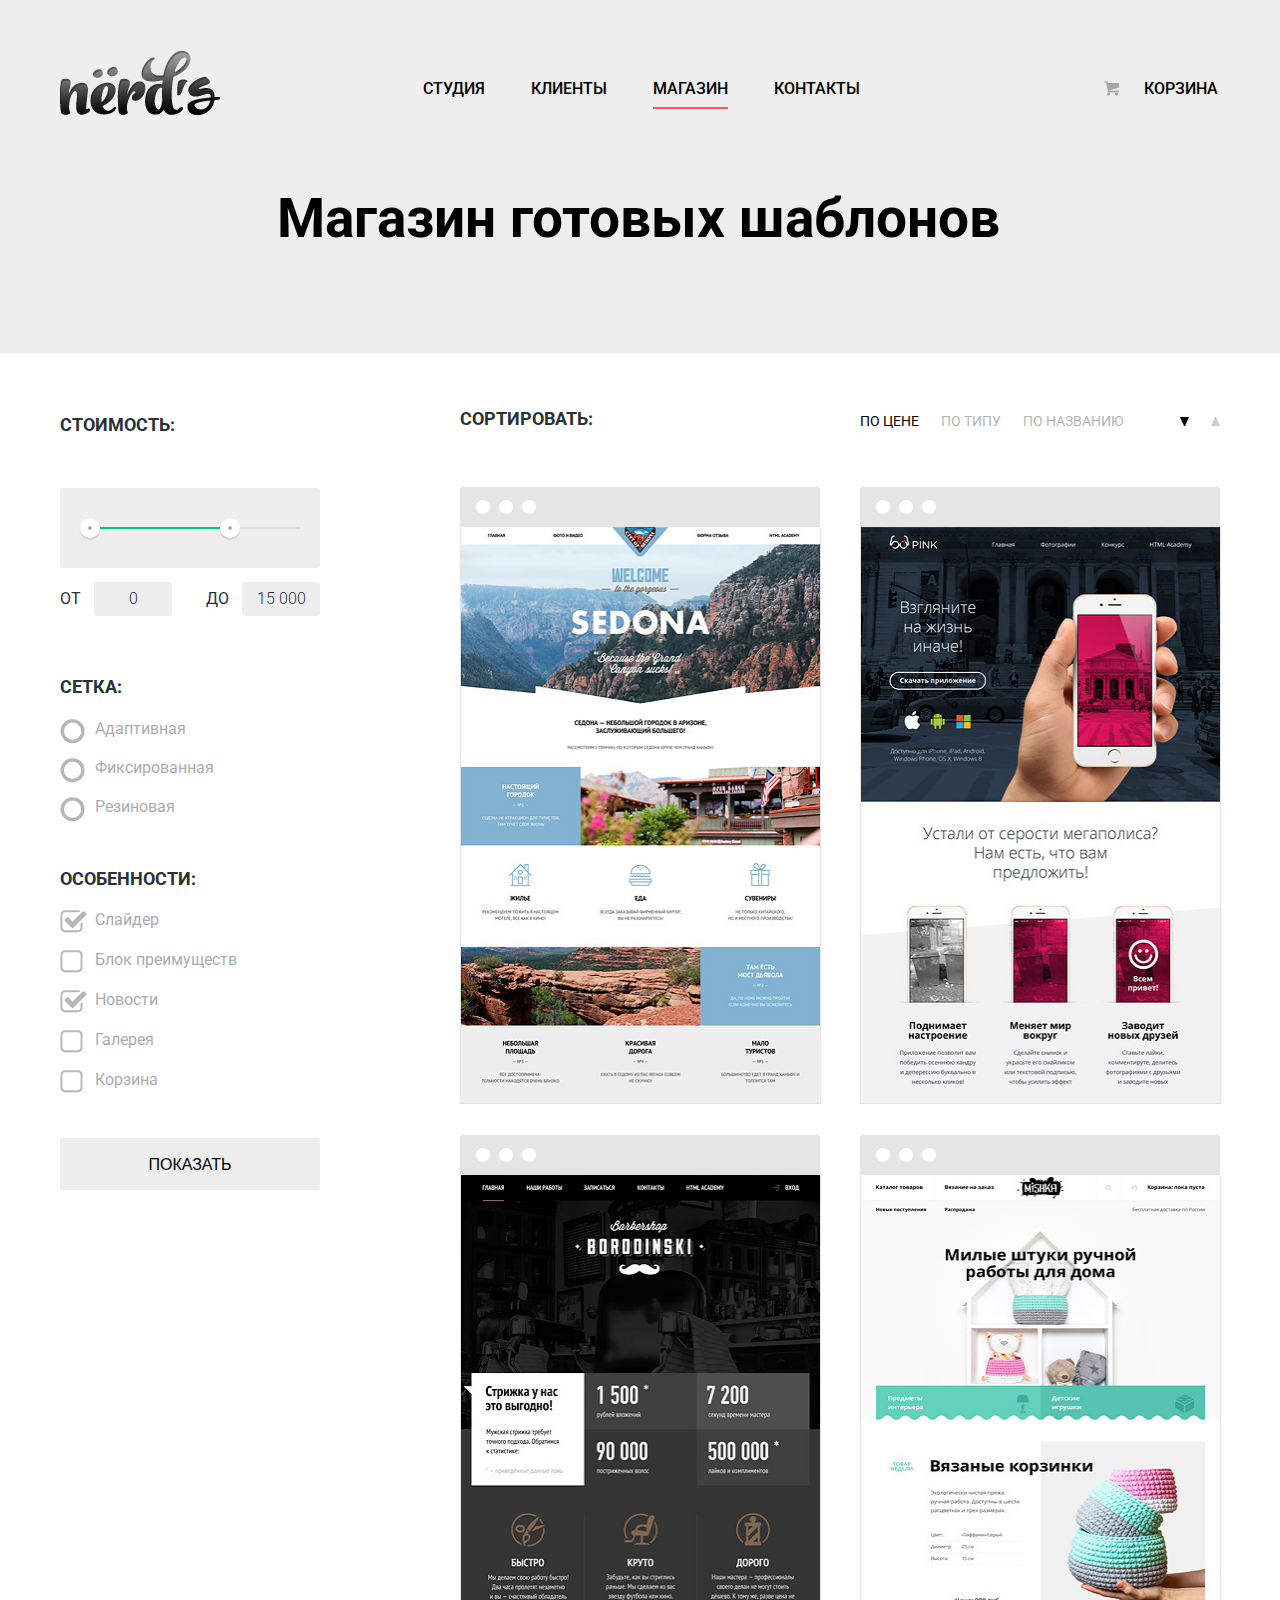
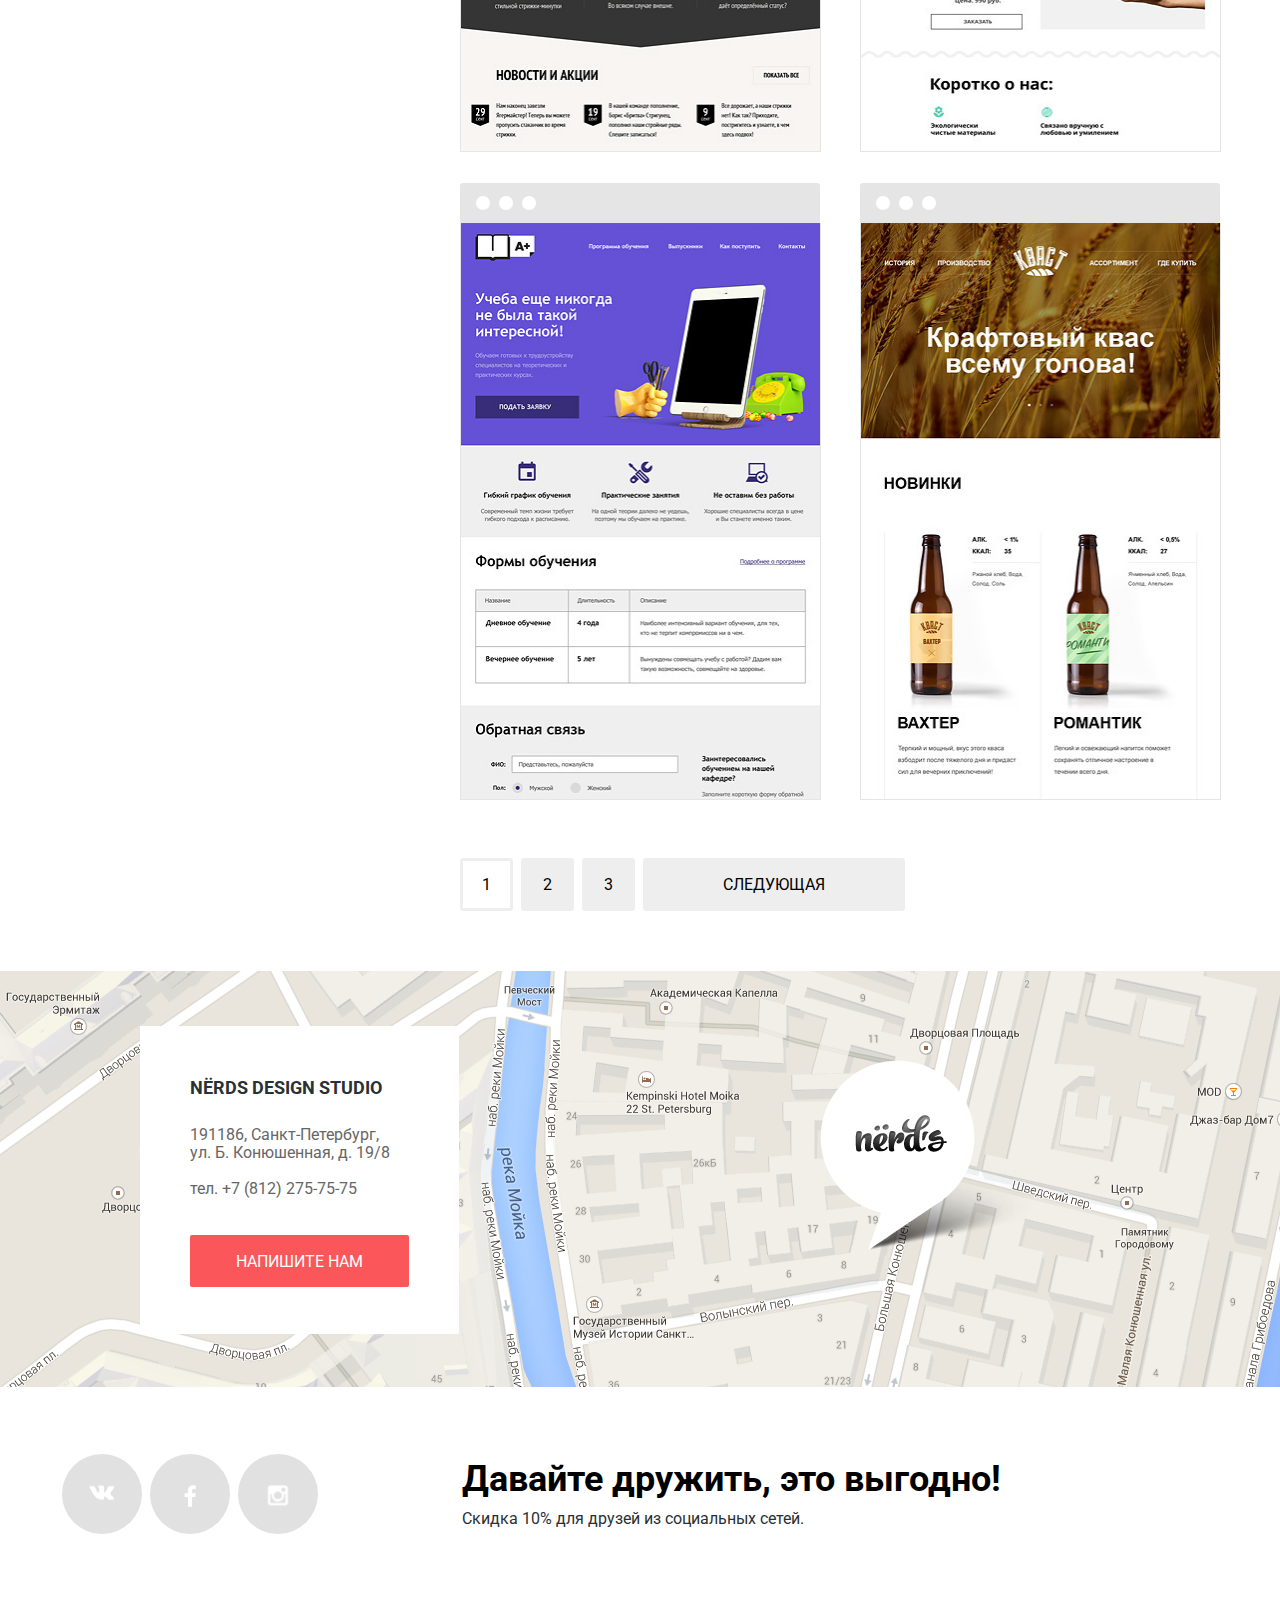
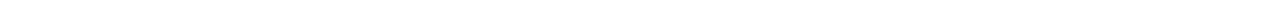
==== commit 71f80afb: "Завершение вёрстки личного проекта" ====
--- a/catalog.html
+++ b/catalog.html
@@ -11,7 +11,7 @@
     <header class="nav-header">
       <div class="container">
         <nav class="nav clearfix">
-          <a href="/index.html" class="main-logo"><img src="img/nerds-logo.png" width="160" height="65" alt="Нердс"></a>
+          <a href="index.html" class="main-logo"><img src="img/nerds-logo.png" width="160" height="65" alt="Нердс"></a>
           <ul class="nav-list">
             <li><a href="#">Студия</a></li>
             <li><a href="#">Клиенты</a></li>
@@ -91,7 +91,7 @@
                 </li>
               </ul>
             </div>
-            <a href="#" class="button grey">Показать</a>
+            <button type="submit" class="button grey">Показать</button>
         </form>
       </div>
         <!-- Правая сторона каталога-->
@@ -237,15 +237,22 @@
       </div>
     </footer>
     <!-- Модальное окно -->
-    <div class="write-us">
-      <form action="#" method="post">
-        <input type="text" name="user" value="Представьтесь пожалуйста" id="username">
-        <label for="username">Ваше имя:</label>
-        <input type="email" name="email-address" value="Для отправки ответа" id="user-email">
-        <label for="user-email">Ваш e-mail:</label>
-        <textarea name="comment" id="user-comment">В свободной форме</textarea>
-        <label for="user-comment">Текст письма:</label>
-        <button>Отправить</button>
+    <div class="modal-content">
+      <button class="modal-content-close" type="button" title="Закрыть">Закрыть</button>
+      <h2 class="modal-content-title">Напишите нам</h2>
+      <form class="modal-form" action="#" method="post">
+        <div class="clearfix">
+          <label class="field"><b>Ваше имя:</b>
+            <input type="text" name="user" placeholder="Представьтесь, пожалуйста">
+          </label>
+          <label class="field"><b>Ваш e-mail:</b>
+            <input type="email" name="email-address" placeholder="Для отправки ответа">
+          </label>
+          <label class="field"><b>Текст письма:</b>
+            <textarea name="comment" placeholder="В свободной форме"></textarea>
+          </label>
+        </div>
+        <button type="submit" class="button btn-send">Отправить</button>
       </form>
     </div>
   </body>
--- a/css/style.css
+++ b/css/style.css
@@ -228,7 +228,7 @@
   height: 25px;
   margin-left: -48px;
   text-align: center;
-  z-index: 900;
+  z-index: 200;
 }
 
 .slider-switch span {
@@ -556,6 +556,11 @@
   padding-left: 35px;
   position: relative;
   cursor: pointer;
+  opacity: 0.4;
+}
+
+input[type="radio"] + label:hover {
+  opacity: 1;
 }
 
 input[type="radio"] + label::before {
@@ -569,7 +574,6 @@
   width: 25px;
   height: 25px;
   background-position: -20px -385px;
-  opacity: 0.4;
 }
 
 input[type="radio"]:checked + label::before {
@@ -595,8 +599,12 @@
   padding-left: 35px;
   position: relative;
   cursor: pointer;
-}
-
+  opacity: 0.4;
+}
+
+input[type="checkbox"] + label:hover {
+  opacity: 1;
+}
 
 input[type="checkbox"] + label::before {
   content: "";
@@ -609,9 +617,7 @@
   width: 23px;
   height: 23px;
   background-position: -20px -75px;
-  opacity: 0.4;
-}
-
+}
 
 input[type="checkbox"]:checked + label::before {
   content: "";
@@ -628,6 +634,7 @@
   color: #000000;
   font-weight: 500;
   width: 260px;
+  border: 0;
 }
 
 .button.grey:hover {
@@ -1257,6 +1264,146 @@
   margin-top: 11px;
 }
 
-.write-us {
+/*Всплывающая форма*/
+
+.modal-content {
   display: none;
-}
+  position: fixed;
+  left: 50%;
+  bottom: 172px;
+  margin: 0;
+  margin-left: -480px;
+  margin-bottom: 20px;
+  padding: 0;
+  padding-bottom: 10px;
+  padding-left: 100px;
+  padding-right: 100px;
+  width: 760px;
+  height: 580px;
+  color: #000000;
+  background-color: #ffffff;
+  box-shadow: 0 30px 50px rgba(92, 93, 93, 0.7);
+  z-index: 500;
+}
+
+.modal-content-close {
+  position: absolute;
+  top: 76px;
+  right: 92px;
+  width: 24px;
+  height: 24px;
+  font-size: 0;
+  background-color: #ffffff;
+  border: 0;
+  opacity: 0.3;
+  cursor: pointer;
+}
+
+.modal-content-close:hover {
+  opacity: 1;
+}
+
+.modal-content-close:active {
+  opacity: 0.1;
+}
+
+.modal-content-close::before,
+.modal-content-close::after {
+  content: "";
+  position: absolute;
+  top: 10px;
+  left: 2px;
+  width: 25px;
+  height: 4px;
+  background-color: #fb565a;
+  border-radius: 1px;
+}
+
+.modal-content-close::before {
+  transform: rotate(45deg);
+}
+
+.modal-content-close::after {
+  transform: rotate(-45deg);
+}
+
+.modal-content-title {
+  font-size: 45px;
+  line-height: 45px;
+  padding: 0;
+  margin: 0;
+  margin-top: 65px;
+  margin-bottom: 40px;
+}
+
+.modal-content .modal-form {
+  display: block;
+  width: 760px;
+  margin: 0;
+  margin-top: 30px;
+}
+
+.modal-form input[type="text"],
+.modal-form input[type="email"],
+.modal-form textarea {
+  width: 345px;
+  margin: 0;
+  padding: 0;
+  padding-left: 10px;
+  padding-top: 15px;
+  padding-bottom: 15px;
+  border: 2px solid #d7dcde;
+  border-radius: 2px;
+  font-size: 16px;
+  line-height: 18px;
+  font-family: "Roboto", "Arial", sans-serif;
+  color: #444444;
+}
+
+.modal-form textarea {
+  width: 745px;
+  height: 85px;
+  padding: 0;
+  padding-left: 10px;
+  padding-top: 10px;
+  padding-bottom: 20px;
+}
+
+.modal-form input:focus,
+.modal-form textarea:focus {
+  border-color: #000000;
+}
+
+.modal-form .field {
+  float: left;
+  width: 360px;
+  margin: 0;
+  padding: 0;
+  margin-bottom: 30px;
+  margin-right: 40px;
+}
+
+.modal-form .field:nth-child(2) {
+  margin-right: 0;
+}
+
+.modal-form .field b {
+  display: block;
+  padding-bottom: 10px;
+}
+
+.button.btn-send {
+  width: 260px;
+  border: 0;
+  margin-top: 17px;
+  cursor: pointer;
+}
+
+.button.btn-send:hover {
+  background-color: #e74246;
+}
+
+.button.btn-send:active {
+  background-color: #d7373b;
+  transform: translateY(3px);
+}
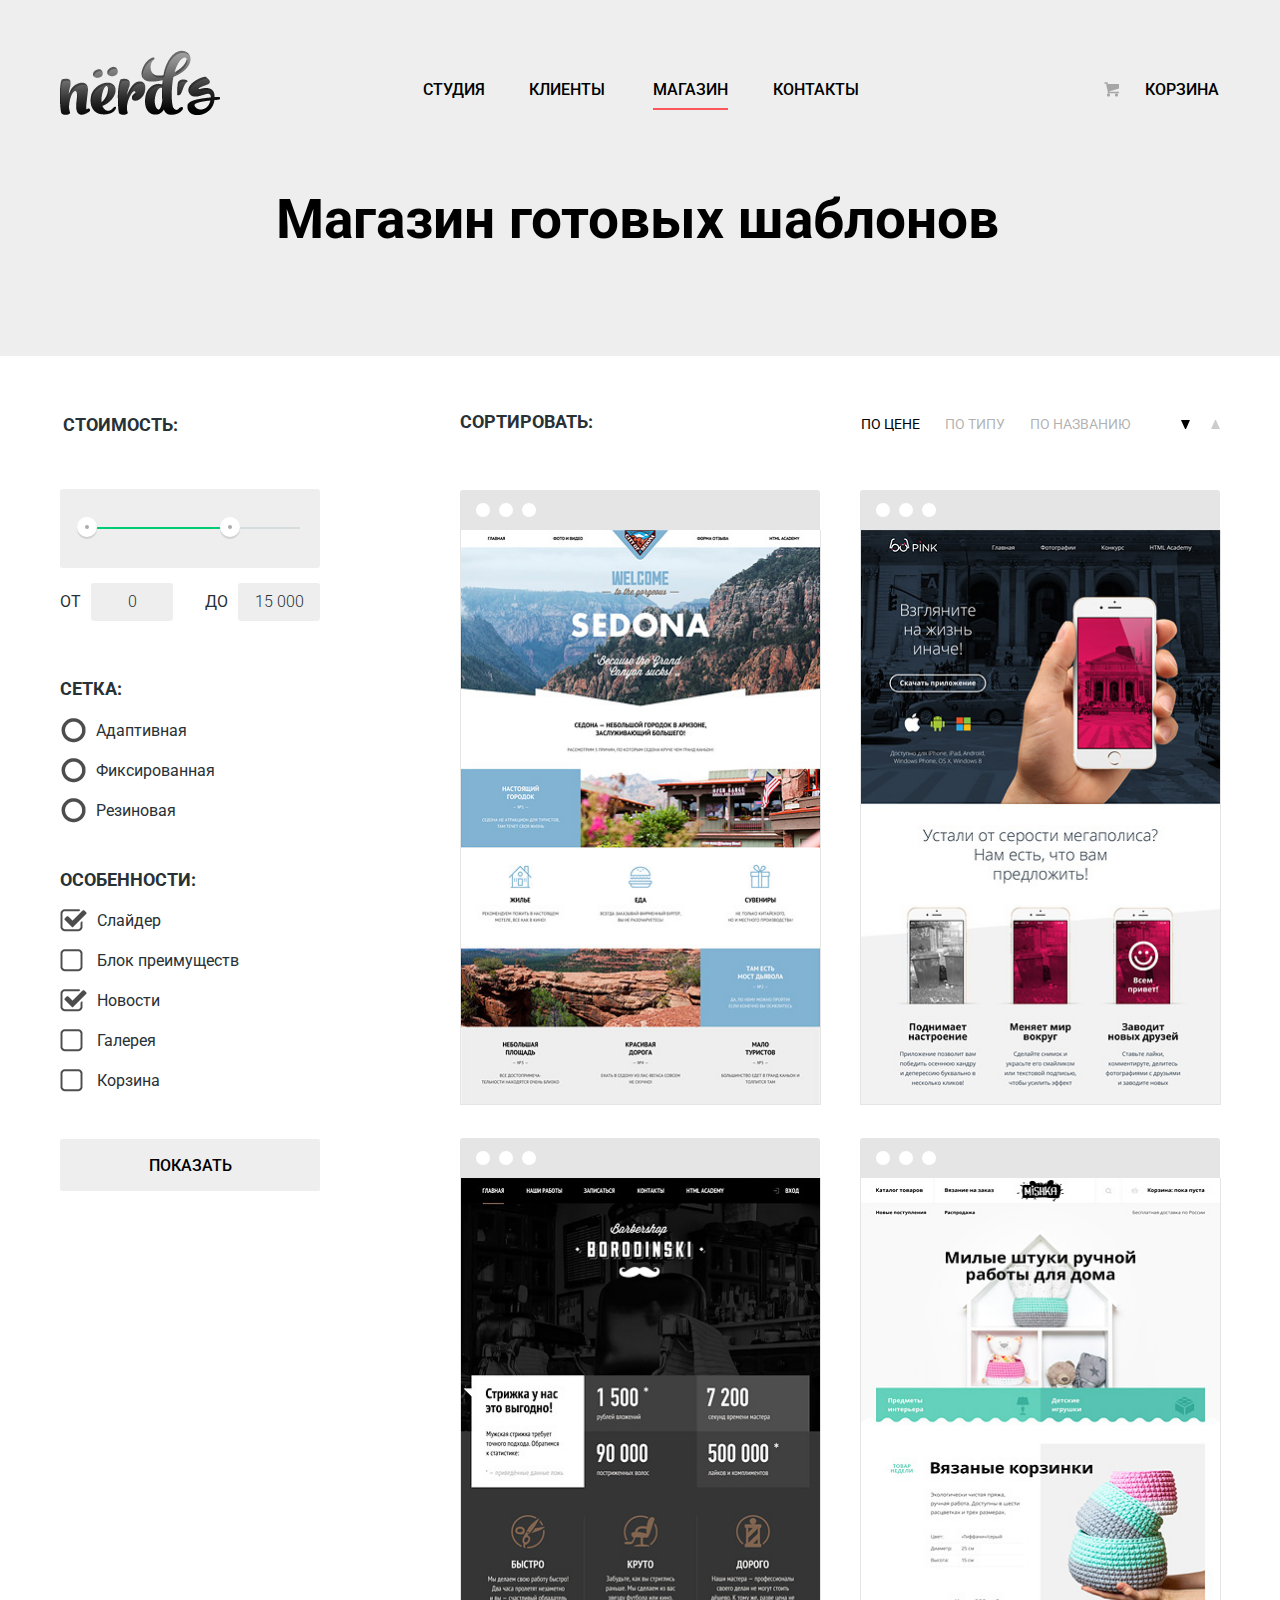
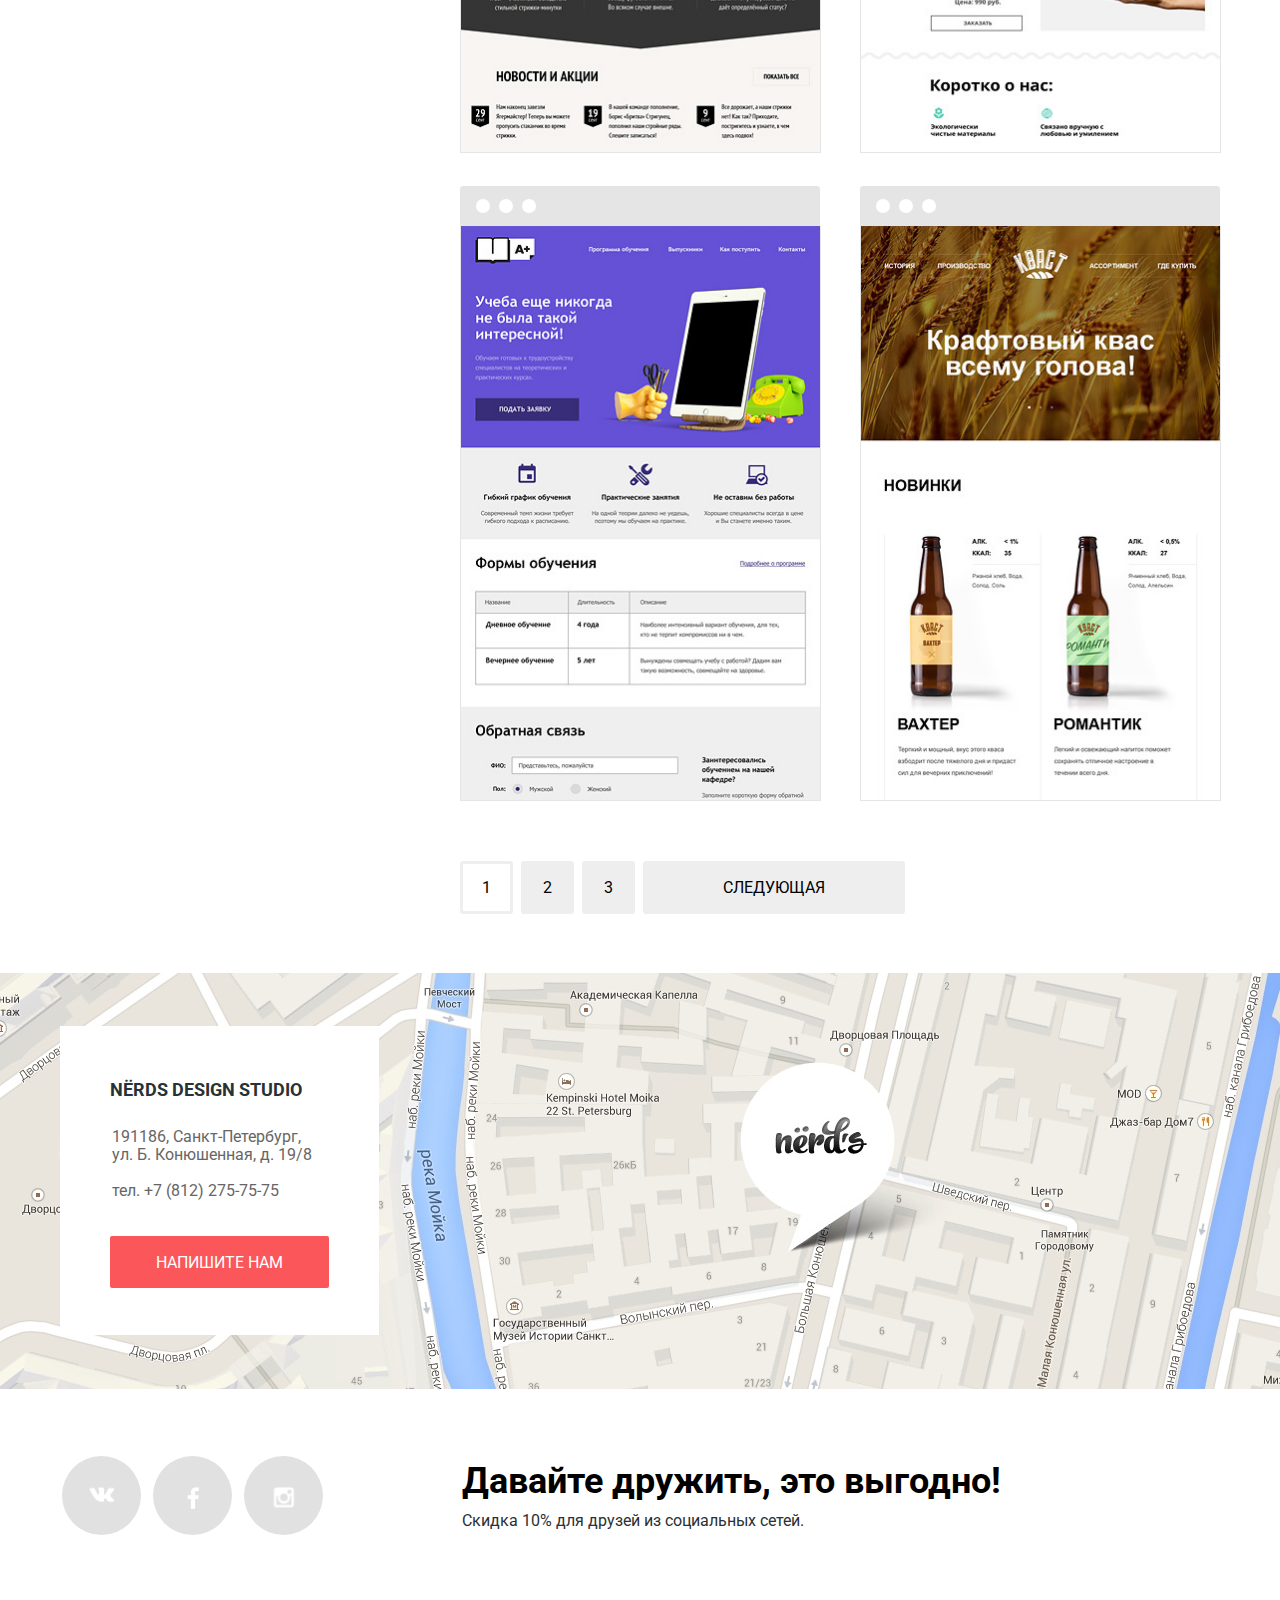
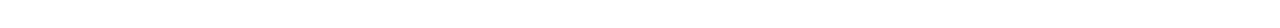
==== commit e9bbef8b: "исправления" ====
--- a/catalog.html
+++ b/catalog.html
@@ -3,23 +3,25 @@
   <head>
     <meta charset="utf-8">
     <title>Нёрдс Магазин</title>
+    <link href="css/normalize.css" rel="stylesheet">
+    <link href="https://fonts.googleapis.com/css?family=Roboto:400,500,700&amp;subset=cyrillic-ext" rel="stylesheet">
     <link href="css/style.css" rel="stylesheet">
-    <link href="https://fonts.googleapis.com/css?family=Roboto:400,500,700&amp;subset=cyrillic-ext" rel="stylesheet">
-    <link href="css/normalize.css" rel="stylesheet">
   </head>
   <body>
     <header class="nav-header">
-      <div class="container">
-        <nav class="nav clearfix">
+      <div class="container clearfix">
+        <nav class="nav">
           <a href="index.html" class="main-logo"><img src="img/nerds-logo.png" width="160" height="65" alt="Нердс"></a>
           <ul class="nav-list">
             <li><a href="#">Студия</a></li>
             <li><a href="#">Клиенты</a></li>
             <li><a href="#" class="active">Магазин</a></li>
             <li><a href="#">Контакты</a></li>
-            <li><a href="#" class="cart">Корзина</a></li>
           </ul>
         </nav>
+        <div class="cart">
+          <a href="#">Корзина</a>
+        </div>
       </div>
     </header>
     <header class="catalog-header">
@@ -118,8 +120,8 @@
                 <img src="img/sample1.jpg" width="358" height="576" alt="Sedona">
               </div>
               <div class="window-info">
-                <b>Sedona</b>
-                <p>Информационный сайт<br> для туристов</p>
+                 <a class="sample-name" href="#"><b>Sedona</b></a>
+                <p>Информационный сайт для туристов</p>
                 <a href="#" class="button">9000 руб.</a>
               </div>
             </li>
@@ -133,8 +135,8 @@
                 <img src="img/sample2.jpg" width="358" height="576" alt="Pink">
               </div>
               <div class="window-info">
-                <b>Pink app</b>
-                <p>Продуктовый лендинг<br> приложение для iOS и Android</p>
+                 <a class="sample-name" href="#"><b>Pink app</b></a>
+                <p>Продуктовый лендинг приложение для iOS и Android</p>
                 <a href="#" class="button">9900 руб.</a>
               </div>
             </li>
@@ -148,8 +150,8 @@
                 <img src="img/sample3.jpg" width="358" height="576" alt="barbershop">
               </div>
               <div class="window-info">
-                <b>Barbershop</b>
-                <p>Сайт салона красоты.<br> Для мужчин, да</p>
+                <a class="sample-name" href="#"><b>Barbershop</b></a>
+                <p>Сайт салона красоты. Для мужчин, да</p>
                 <a href="#" class="button">9900 руб.</a>
               </div>
             </li>
@@ -163,8 +165,8 @@
                 <img src="img/sample4.jpg" width="358" height="576" alt="mishka">
               </div>
               <div class="window-info">
-                <b>Mishka</b>
-                <p>Интернет-магазин<br> вязаных игрушек</p>
+                 <a class="sample-name" href="#"><b>Mishka</b></a>
+                <p>Интернет-магазин вязаных игрушек</p>
                 <a href="#" class="button">9900 руб.</a>
               </div>
             </li>
@@ -178,8 +180,8 @@
                 <img src="img/sample5.jpg" width="358" height="576" alt="aplus">
               </div>
               <div class="window-info">
-                <b>A Plus</b>
-                <p>Лендинг курсов повышения<br> квалификации</p>
+                <a class="sample-name" href="#"><b>A Plus</b></a>
+                <p>Лендинг курсов повышения квалификации</p>
                 <a href="#" class="button">9900 руб.</a>
               </div>
             </li>
@@ -193,8 +195,8 @@
                 <img src="img/sample6.jpg" width="358" height="576" alt="kvast">
               </div>
               <div class="window-info">
-                <b>Кваст</b>
-                <p>Промо-сайт производителя<br> крафтового кваса</p>
+                <a class="sample-name" href="#"><b>Кваст</b></a>
+                <p>Промо-сайт производителя крафтового кваса</p>
                 <a href="#" class="button">9900 руб.</a>
               </div>
             </li>
@@ -213,7 +215,6 @@
     </main>
         <!-- Блок контактов-->
     <div class="map-image clearfix">
-      <img src="img/map.png" width="1440" height="416" alt="Карта">
       <div class="container">
         <div class="map-contacts">
           <strong>Nёrds design studio</strong>
--- a/css/style.css
+++ b/css/style.css
@@ -117,6 +117,7 @@
 
 header {
   background-color: #eeeeee;
+  min-width: 1200px;
 }
 
 .nav {
@@ -144,12 +145,14 @@
 }
 
 .nav-list {
-  float: right;
-  width: 800px;
+  float: left;
+  width: 500px;
   padding: 0;
   padding-top: 24px;
   margin: 0;
+  margin-left: 200px;
   margin-bottom: 10px;
+  margin-top: 1px;
   list-style-type: none;
 }
 
@@ -157,13 +160,18 @@
   display: inline-block;
   vertical-align: middle;
   padding-left: 3px;
-  padding-right: 39px;
+  padding-right: 37px;
   font-size: 16px;
   line-height: 30px;
+}
+
+.nav-list li:nth-child(3) {
+  padding-left: 7px;
 }
 
 .nav-list li:last-child {
   padding-right: 0;
+  padding-left: 4px;
 }
 
 .nav-list a {
@@ -187,18 +195,45 @@
 }
 
 .cart {
-  background: url(../img/cart-icon.png) no-repeat left center;
-  padding-left: 40px;
-  margin-left: 198px;
+  float: right;
+  position: relative;
+  width: 120px;
+  margin: 0 auto;
+  padding: 0;
+  padding-left: 0px;
+  margin-left: 40px;
+  margin-bottom: 10px;
+  margin-top: 31px;
+}
+
+.cart::before {
+  content: "";
+  display: block;
+  position: absolute;
+  top: 1px;
+  left: 4px;
+  background-image: url(../img/sprite.png);
+  background-repeat: no-repeat;
+  width: 15px;
+  height: 15px;
+  background-position: -20px -20px;
+}
+
+.cart a {
+  text-transform: uppercase;
+  color: #000000;
+  font-weight: 500;
+  text-decoration: none;
+  padding-left: 45px;
 }
 
 .catalog-title {
   margin: 0;
   padding: 0;
   width: auto;
-  padding-top: 76px;
-  padding-left: 217px;
-  padding-bottom: 107px;
+  padding-top: 77px;
+  padding-left: 216px;
+  padding-bottom: 109px;
 }
 
 .catalog-header {
@@ -364,6 +399,7 @@
   color: #283136;
   padding-right: 34px;
   margin-bottom: 30px;
+  padding-left: 0;
 }
 
 .features-item a.button {
@@ -424,15 +460,18 @@
 .range-filter {
   width: 260px;
   position: relative;
-  margin-bottom: 104px;
+  margin-bottom: 106px;
+  margin-top: 0px;
+  padding-top: 0px;
 }
 
 .range-controls {
   height: 41px;
-  padding-top: 39px;
+  padding-top: 38px;
   padding-right: 20px;
   padding-left: 20px;
   margin-bottom: 15px;
+  margin-top: 0px;
   border-radius: 3px;
   background: #eeeeee;
 }
@@ -450,7 +489,7 @@
 
 .range-controls .toggle {
   position: absolute;
-  top: 30px;
+  top: 28px;
   left: 0px;
   width: 4px;
   height: 4px;
@@ -462,7 +501,7 @@
 }
 
 .range-controls .toggle-min {
-  left: 20px;
+  left: 17px;
 }
 
 .range-controls .toggle-max {
@@ -471,11 +510,11 @@
 
 .price-filter input {
   width: 58px;
-  padding: 6px 10px;
-  margin-left: 13px;
+  padding: 8px 12px;
+  margin-left: 10px;
   background-color: #eeeeee;
   font-size: 16px;
-  font-family: "Roboto", sans-serif;
+  font-family: "Roboto", "Arial", "Helvetica", sans-serif;
   font-weight: 300;
   font-style: normal;
   text-align: center;
@@ -503,20 +542,26 @@
   right: 0px;
 }
 
-
 .filter-title {
   font-size: 18px;
   line-height: 30px;
+  font-family: "Roboto", "Arial", "Helvetica", sans-serif;
+  font-weight: bold;
   margin: 0;
   padding: 0;
   text-transform: uppercase;
 }
 
 .filter-title.range {
-  margin-bottom: 48px;
+  margin-top: -3px;
+  padding-top: 0;
+  margin-bottom: 49px;
+  padding-left: 3px;
+  padding-right: 0;
 }
 
 .filter-title.grid {
+  padding-left: 0;
   margin-bottom: 17px;
 }
 
@@ -526,25 +571,27 @@
 
 .filter-kind ul {
   margin: 0;
-  margin-bottom: 30px;
+  margin-bottom: 26px;
   padding-left: 0;
 }
 
 .filter-kind li {
   list-style-type: none;
-  padding-bottom: 15px;
+  padding-bottom: 16px;
   color: #283136;
 }
+
 
 .filter-feature ul {
   padding-left: 0;
-  margin-bottom: 30px;
+  margin-bottom: 32px;
 }
 
 .filter-feature li {
   list-style-type: none;
-  padding-bottom: 16px;
-}
+  padding-bottom: 15px;
+}
+
 
 input[type="radio"] {
   display: none;
@@ -553,22 +600,26 @@
 input[type="radio"] + label {
   display: block;
   margin: 2px 0;
-  padding-left: 35px;
+  padding-left: 36px;
+  padding-bottom: 0;
   position: relative;
   cursor: pointer;
-  opacity: 0.4;
+  opacity: 1;
+  font-family: "Roboto", "Arial", "Helvetica", sans-serif;
+  color: #283136;
 }
 
 input[type="radio"] + label:hover {
   opacity: 1;
+  color: #000000;
 }
 
 input[type="radio"] + label::before {
   content: "";
   display: block;
   position: absolute;
-  top: 0;
-  left: 0;
+  top: -3px;
+  left: 1px;
   background-image: url(../img/sprite.png);
   background-repeat: no-repeat;
   width: 25px;
@@ -580,8 +631,8 @@
   content: "";
   display: block;
   position: absolute;
-  top: 0;
-  left: 0;
+  top: -3px;
+  left: 1px;
   background-image: url(../img/sprite.png);
   background-repeat: no-repeat;
   width: 25px;
@@ -596,45 +647,62 @@
 input[type="checkbox"] + label {
   display: block;
   margin: 2px 0;
-  padding-left: 35px;
+  padding-left: 37px;
+  padding-top: 0;
   position: relative;
   cursor: pointer;
-  opacity: 0.4;
+  opacity: 1;
+  color: #283136;
+  font-family: "Roboto", "Arial", "Helvetica", sans-serif;
 }
 
 input[type="checkbox"] + label:hover {
   opacity: 1;
+  color: #000000;
 }
 
 input[type="checkbox"] + label::before {
   content: "";
   display: block;
   position: absolute;
-  top: 0;
+  top: -2px;
   left: 0;
   background-image: url(../img/sprite.png);
   background-repeat: no-repeat;
   width: 23px;
   height: 23px;
   background-position: -20px -75px;
+  color: #b8b8b8;
 }
 
 input[type="checkbox"]:checked + label::before {
   content: "";
   position: absolute;
+  top: -2px;
+  left: 0;
   background-image: url(../img/sprite.png);
   background-repeat: no-repeat;
   width: 27px;
   height: 23px;
   background-position: -20px -138px;
+  color: #b8b8b8;
+}
+
+.filter-feature li label {
+  padding-top: 0;
+  padding-bottom: 0;
+  margin-top: 4px;
+  margin-bottom: 1px;
 }
 
 .button.grey {
   background-color: #eeeeee;
+  font-family: "Roboto", "Arial", "Helvetica", sans-serif;
   color: #000000;
   font-weight: 500;
   width: 260px;
   border: 0;
+  cursor: pointer;
 }
 
 .button.grey:hover {
@@ -655,12 +723,12 @@
   padding: 0;
   width: 760px;
   margin-left: 100px;
-  margin-bottom: 60px;
+  margin-bottom: 65px;
 }
 
 .sort {
   margin: 0;
-  margin-bottom: 57px;
+  margin-bottom: 97px;
   padding: 0;
 }
 
@@ -686,14 +754,38 @@
   text-align: left;
   font-size: 14px;
   line-height: 18px;
-  padding-right: 18px;
+  margin: 0;
+  padding: 0;
+  margin-left: 6px;
+  margin-right: 12px;
+  padding-right: 0px;
+  padding-left: 0px;
   opacity: 0.3;
   color: #000000;
 }
 
+.sort-right a:first-child {
+  padding-left: 0;
+  padding-right: 7px;
+  margin-right: 8px;
+  margin-left: 0;
+}
+
+.sort-right a:nth-child(2) {
+  padding-right: 3px;
+}
+
+
+.sort-right a:nth-child(3) {
+  padding-right: 4px;
+}
+
+
 .sort-right .down {
   vertical-align: middle;
-  margin-left: 34px;
+  margin-left: 30px;
+  margin-right: 10px;
+  padding-left: 0;
   font-size: 0;
   width: 9px;
   height: 9px;
@@ -705,7 +797,8 @@
 
 .sort-right .up {
   vertical-align: middle;
-  margin-left: 0;
+  margin-right: 0;
+  padding-left: 1px;
   font-size: 0;
   width: 9px;
   height: 9px;
@@ -716,6 +809,7 @@
   cursor: pointer;
 }
 
+
 .sort-right a.active {
   color: #000000;
   opacity: 1;
@@ -729,11 +823,6 @@
   opacity: 1;
 }
 
-.sort-right .down,
-.up {
-  padding-left: 0;
-  padding-right: 0;
-}
 
 /*БЛОК МАКЕТОВ*/
 
@@ -745,12 +834,15 @@
 .samples-item li {
   float: left;
   width: 360px;
+  height: 574px;
   list-style-type: none;
   margin: 0;
   margin-right: 40px;
-  margin-top: 40px;
-  margin-bottom: 31px;
-  padding: 0;
+  margin-top: 0px;
+  margin-bottom: 74px;
+  padding: 0;
+  padding-top: 0;
+  padding-bottom: 0;
   position: relative;
 }
 
@@ -760,7 +852,6 @@
   left: 0px;
   padding: 0;
   margin: 0;
-  padding-top: 0px;
   width: 360px;
   height: 40px;
   background-color: #e5e5e5;
@@ -791,7 +882,7 @@
   display: block;
   position: relative;
   width: 359px;
-  height: 576px;
+  height: 574px;
   margin: 0 auto;
   border-left: 1px solid #e5e5e5;
   border-right: 1px solid #e5e5e5;
@@ -826,24 +917,32 @@
   box-shadow: 0 6px 6px rgba(207, 207, 207, 0.5);
 }
 
-.window-info b {
+.window-info .sample-name {
   text-transform: uppercase;
+  text-decoration: none;
   font-size: 18px;
   line-height: 30px;
-  display: block;
-  margin-top: 25px;
+  color: #000000;
+  display: block;
+  margin-top: 27px;
   margin-bottom: 0px;
 }
 
 .window-info p {
+  display: inline-block;
+  text-align: center;
   color: #666666;
   font-size: 16px;
   line-height: 18px;
-  margin-bottom: 29px;
+  margin-bottom: 28px;
+  width: auto;
+  padding-left: 80px;
+  padding-right: 80px;
 }
 
 .window-info .button {
-  margin-left: 80px;
+  margin-left: 81px;
+  margin-bottom: 45px;
   width: 200px;
 }
 
@@ -862,7 +961,8 @@
   float: left;
   margin: 0;
   padding: 0;
-  margin-top: 27px;
+  margin-top: -13px;
+  margin-bottom: -6px;
   width: 760px;
 }
 
@@ -914,7 +1014,7 @@
 .about {
   margin: 0;
   padding: 0;
-  margin-bottom: 39px;
+  margin-bottom: 55px;
 }
 
 .about-left {
@@ -957,17 +1057,35 @@
   padding: 0;
   font-size: 16px;
   line-height: 24px;
+  margin-right: 0;
+  margin-left: 0;
 }
 
 .about-jobs b {
   text-transform: uppercase;
   margin-bottom: 27px;
+  margin-left: 1px;
+  margin-right: 0;
+}
+
+.about-jobs-list {
+  margin: 0;
+  padding: 0;
+  margin-right: 0;
+  margin-left: 36px;
+  margin-bottom: 0;
+  margin-top: 17px;
+  padding-left: 0;
+  padding-right: 0;
 }
 
 .about-jobs-list li {
   display: block;
   padding-bottom: 18px;
   padding-top: 7px;
+  padding-left: 0;
+  padding-right: 0;
+  margin-right: 0;
   list-style-type: none;
   position: relative;
 }
@@ -975,8 +1093,8 @@
 .about-jobs-list li::before {
   content: "";
   position: absolute;
-  left: -39px;
-  top: 19px;
+  left: -35px;
+  top: 18px;
   display: block;
   width: 25px;
   height: 2px;
@@ -1013,11 +1131,11 @@
 
 .about-profits-list span {
   display: block;
+  width: 100px;
   padding-top: 23px;
   font-size: 16px;
   line-height: 18px;
 }
-
 
 .about-profits-list b {
   padding-left: 0;
@@ -1025,6 +1143,19 @@
   color: #000000;
 }
 
+.about-profits-list sup {
+  font-size: 29px;
+}
+
+
+.about-profits-list li:nth-child(2) {
+  padding-left: 3px;
+}
+
+.about-profits-list li:last-child {
+  padding-left: 3px;
+}
+
 
 /*СПОНСОРЫ*/
 
@@ -1039,10 +1170,14 @@
   position: relative;
 }
 
+.partners-list ul {
+  width: 1160px;
+  margin: 0;
+  padding: 0;
+}
 
 .partners-list li {
   list-style-type: none;
-  width: 1160px;
 }
 
 .partner-1,
@@ -1050,28 +1185,37 @@
 .partner-3 {
   float: left;
   display: block;
-  margin: 0 auto;
-  padding: 0;
+  margin: 0;
+  padding: 0;
+  padding-top: 24px;
+  line-height: 100px;
+}
+
+.partner-1 {
+  width: auto;
+  margin: 0;
+  padding-left: 0px;
   padding-right: 20px;
-  padding-top: 24px;
-  width: 280px;
-  line-height: 100px;
-  opacity: 0.2;
-}
-
-.partners-list li img {
-  vertical-align: middle;
+}
+
+.partner-2 {
   width: auto;
+  padding-left: 66px;
+}
+
+.partner-3 {
+  width: auto;
+  padding-left: 102px;
 }
 
 .partner-4 {
   float: left;
   margin: 0 auto;
   padding: 0;
+  padding-left: 123px;
   padding-top: 35px;
-  width: 260px;
+  width: auto;
   padding-right: 0;
-  opacity: 0.2;
 }
 
 .partner-1::after,
@@ -1084,6 +1228,7 @@
   width: 2px;
   height: 52px;
   background-color: #eeeeee;
+  opacity: 1;
 }
 
 .partner-1::after {
@@ -1098,17 +1243,17 @@
   left: 879px;
 }
 
-.partner-1:hover,
-.partner-2:hover,
-.partner-3:hover,
-.partner-4:hover {
+.partners-list li img {
+  vertical-align: middle;
+  width: auto;
+  opacity: 0.2;
+}
+
+.partners-list li img:hover {
   opacity: 1;
 }
 
-.partner-1:active,
-.partner-2:active,
-.partner-3:active,
-.partner-4:active {
+.partners-list li img:active {
   opacity: 0.1;
 }
 
@@ -1116,21 +1261,23 @@
 
 .map-image {
   display: block;
-  position: relative;
-  width: 1440px;
+  min-width: 1200px;
   height: 416px;
   margin: 0 auto;
   padding: 0;
+  background-image: url(../img/map.jpg);
+  background-position: center;
+  background-repeat: no-repeat;
 }
 
 .map-contacts {
-  position: absolute;
-  top: 55px;
-  left: 140px;
+  float: left;
+  width: auto;
   background-color: #ffffff;
   margin: 0 auto;
-  padding: 0;
-  padding-top: 47px;
+  margin-top: 53px;
+  padding: 0;
+  padding-top: 49px;
   padding-left: 50px;
   font-size: 16px;
   line-height: 18px;
@@ -1147,6 +1294,7 @@
   padding: 0;
   margin: 0;
   margin-top: 23px;
+  margin-left: 2px;
   color: #666666;
 }
 
@@ -1161,7 +1309,7 @@
   width: 219px;
   margin: 0;
   margin-bottom: 47px;
-  margin-top: 37px;
+  margin-top: 36px;
   margin-right: 50px;
 }
 
@@ -1182,16 +1330,16 @@
   float: left;
   padding: 0;
   margin: 0 auto;
-  width: 260px;
+  width: 280px;
   text-align: center;
 }
 
 .social-btn {
   display: inline-block;
-  margin-left: 4px;
+  margin-left: 8px;
   margin-top: -7px;
-  width: 80px;
-  height: 80px;
+  width: 79px;
+  height: 79px;
   font-size: 0;
   vertical-align: top;
   text-decoration: none;
@@ -1201,7 +1349,7 @@
 }
 
 .social-btn-vk {
-  margin-left: 0;
+  margin-left: -15px;
 }
 
 .social-btn:hover {
@@ -1214,7 +1362,7 @@
   opacity: 0.3;
 }
 
-.social-btn::before {
+.social-btn::after {
   content: "";
   position: absolute;
   background-image: url(../img/sprite.png);
@@ -1222,21 +1370,21 @@
   transform: translate(-50%, 50%);
 }
 
-.social-btn-vk::before {
+.social-btn-vk::after {
   top: 30%;
   width: 26px;
   height: 15px;
   background-position: -20px -515px;
 }
 
-.social-btn-fb::before {
+.social-btn-fb::after {
   top: 25%;
   width: 12px;
   height: 22px;
   background-position: -20px -262px;
 }
 
-.social-btn-inst::before {
+.social-btn-inst::after {
   top: 25%;
   width: 21px;
   height: 21px;
@@ -1247,7 +1395,7 @@
   float: left;
   width: 700px;
   padding: 0;
-  margin-left: 122px;
+  margin-left: 102px;
   padding-left: 20px;
 }
 
@@ -1356,8 +1504,8 @@
   border-radius: 2px;
   font-size: 16px;
   line-height: 18px;
-  font-family: "Roboto", "Arial", sans-serif;
-  color: #444444;
+  font-family: "Roboto", "Arial", "Helvetica", sans-serif;
+  color: #bababa;
 }
 
 .modal-form textarea {
@@ -1369,9 +1517,16 @@
   padding-bottom: 20px;
 }
 
+.modal-form input:hover,
+.modal-form textarea:hover {
+  border-color: #b4b9bb;
+  color: #a1a1a1;
+}
+
 .modal-form input:focus,
 .modal-form textarea:focus {
   border-color: #000000;
+  color: #444444;
 }
 
 .modal-form .field {
@@ -1394,6 +1549,7 @@
 
 .button.btn-send {
   width: 260px;
+  font-family: "Roboto", "Arial", "Helvetica", sans-serif;
   border: 0;
   margin-top: 17px;
   cursor: pointer;
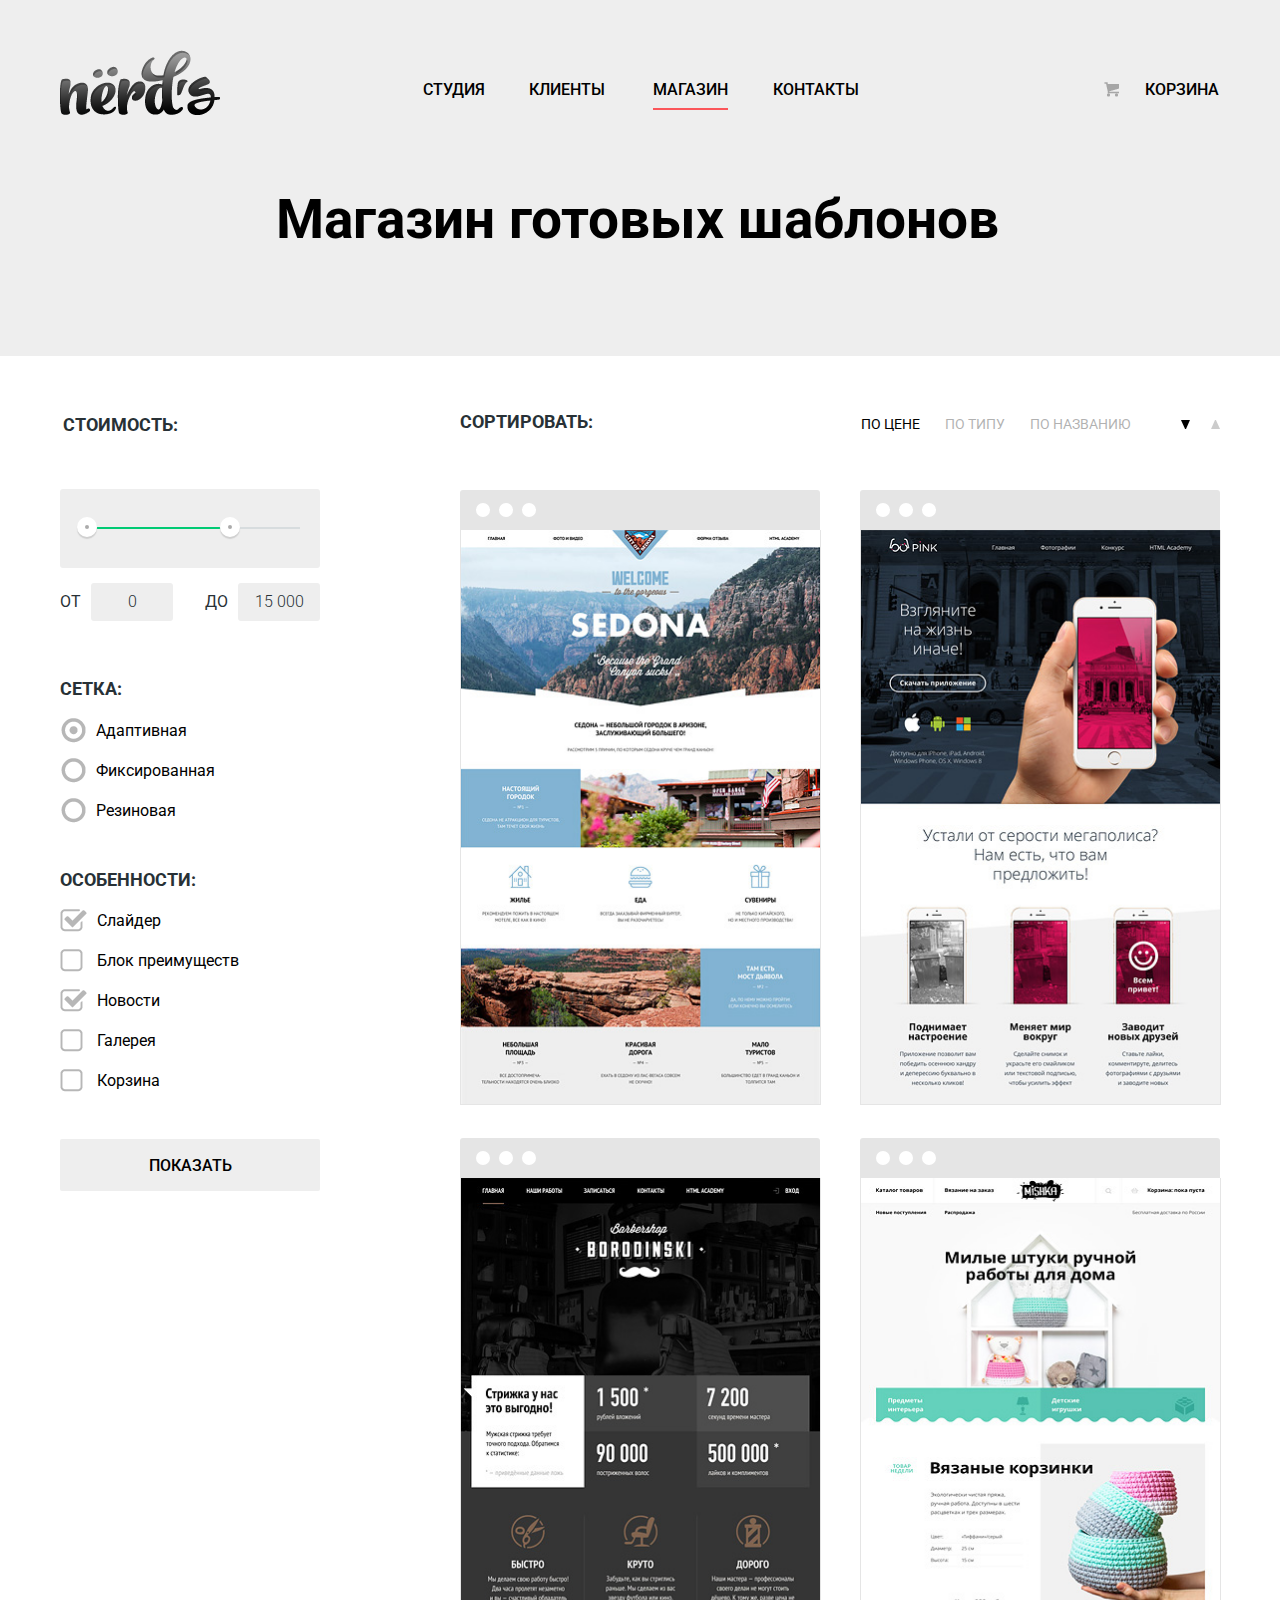
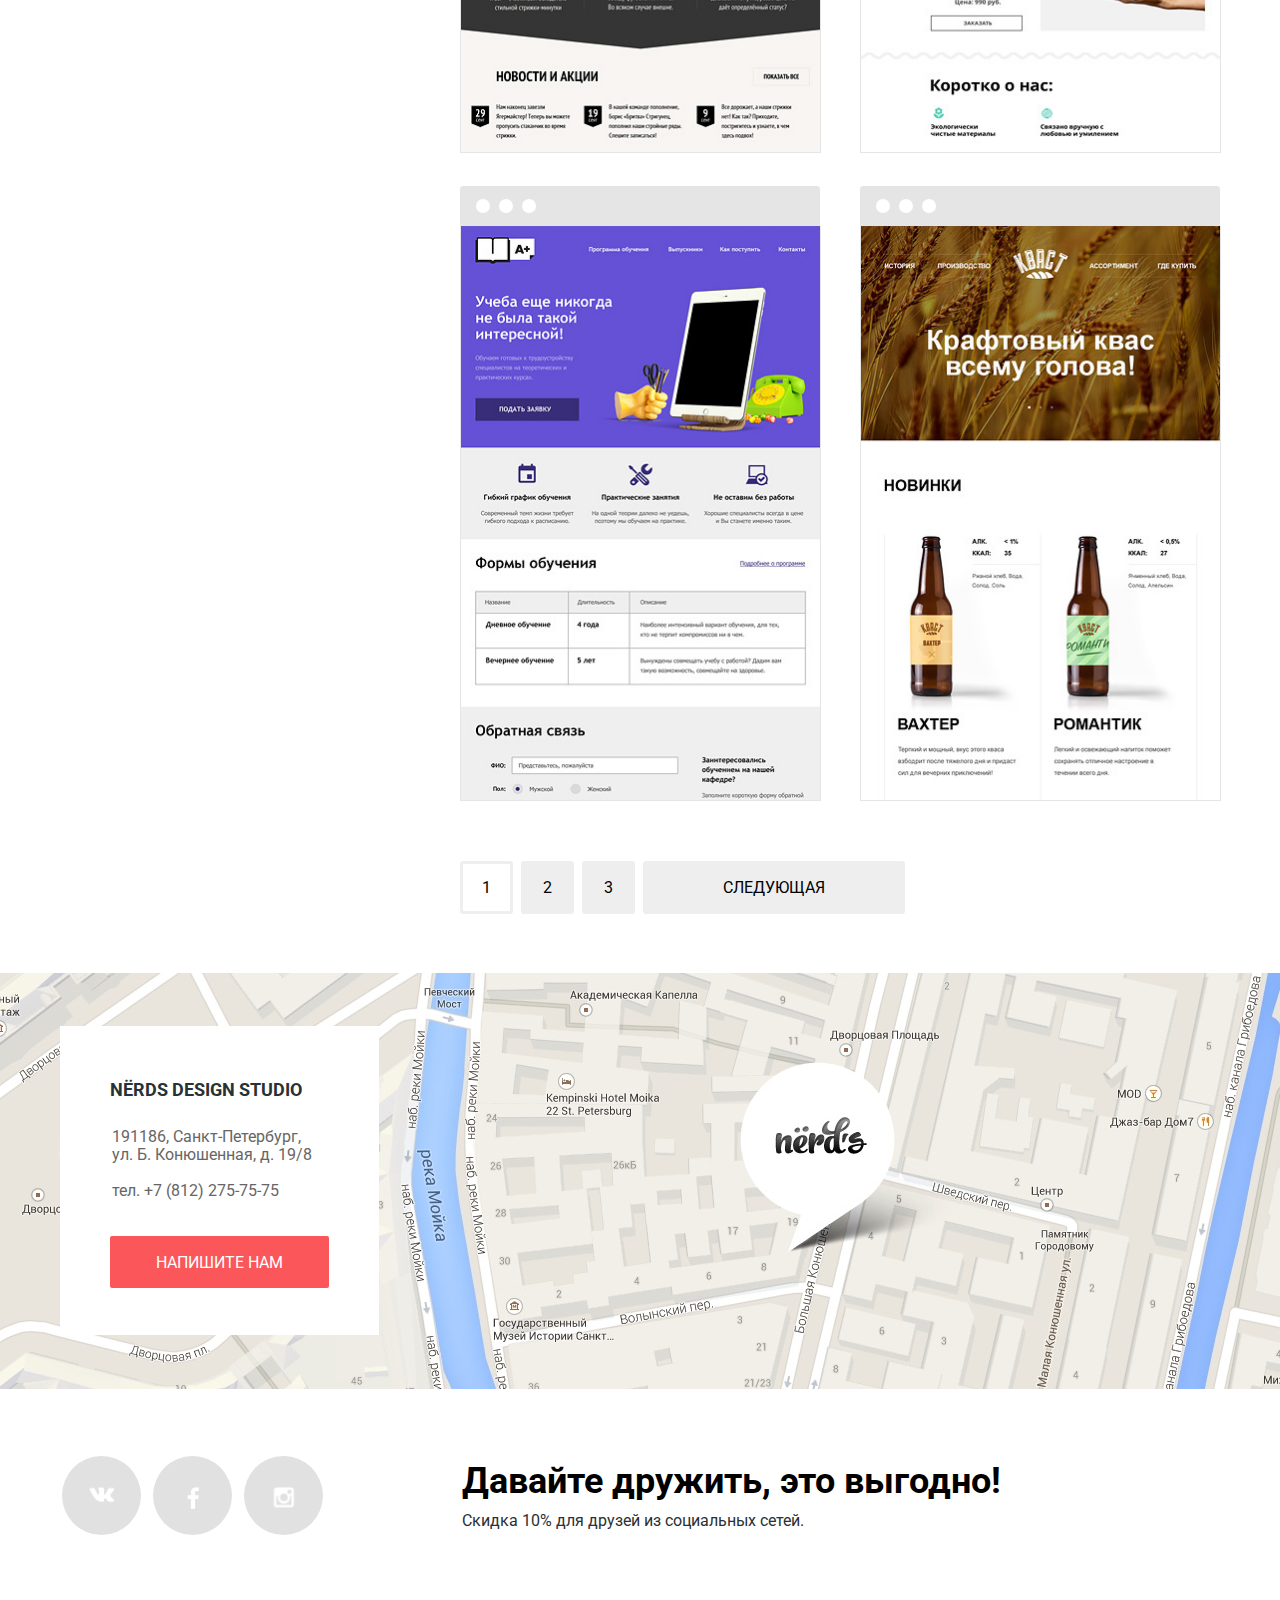
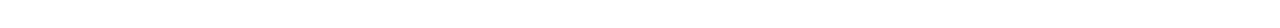
==== commit b3031bd7: "исправления 2" ====
--- a/catalog.html
+++ b/catalog.html
@@ -55,7 +55,7 @@
           <div class="filter-kind">
             <ul>
               <li>
-                <input type="radio" name="grid" value="adaptive" id="grid-1">
+                <input type="radio" name="grid" value="adaptive" id="grid-1" checked="checked">
                 <label for="grid-1">Адаптивная</label>
               </li>
               <li>
--- a/css/style.css
+++ b/css/style.css
@@ -578,7 +578,6 @@
 .filter-kind li {
   list-style-type: none;
   padding-bottom: 16px;
-  color: #283136;
 }
 
 
@@ -591,7 +590,6 @@
   list-style-type: none;
   padding-bottom: 15px;
 }
-
 
 input[type="radio"] {
   display: none;
@@ -604,13 +602,7 @@
   padding-bottom: 0;
   position: relative;
   cursor: pointer;
-  opacity: 1;
   font-family: "Roboto", "Arial", "Helvetica", sans-serif;
-  color: #283136;
-}
-
-input[type="radio"] + label:hover {
-  opacity: 1;
   color: #000000;
 }
 
@@ -625,6 +617,7 @@
   width: 25px;
   height: 25px;
   background-position: -20px -385px;
+  opacity: 0.4;
 }
 
 input[type="radio"]:checked + label::before {
@@ -638,6 +631,11 @@
   width: 25px;
   height: 25px;
   background-position: -20px -450px;
+  opacity: 0.4;
+}
+
+input[type="radio"] + label:hover {
+  opacity: 1;
 }
 
 input[type="checkbox"] {
@@ -651,13 +649,7 @@
   padding-top: 0;
   position: relative;
   cursor: pointer;
-  opacity: 1;
-  color: #283136;
   font-family: "Roboto", "Arial", "Helvetica", sans-serif;
-}
-
-input[type="checkbox"] + label:hover {
-  opacity: 1;
   color: #000000;
 }
 
@@ -672,7 +664,7 @@
   width: 23px;
   height: 23px;
   background-position: -20px -75px;
-  color: #b8b8b8;
+  opacity: 0.4;
 }
 
 input[type="checkbox"]:checked + label::before {
@@ -685,7 +677,11 @@
   width: 27px;
   height: 23px;
   background-position: -20px -138px;
-  color: #b8b8b8;
+  opacity: 0.4;
+}
+
+input[type="checkbox"] + label:hover {
+  opacity: 1;
 }
 
 .filter-feature li label {
@@ -1178,6 +1174,7 @@
 
 .partners-list li {
   list-style-type: none;
+  padding: 0;
 }
 
 .partner-1,
@@ -1194,6 +1191,10 @@
 .partner-1 {
   width: auto;
   margin: 0;
+  margin-left: -9px;
+  margin-right: 10px;
+  padding: 0;
+  padding-top: 28px;
   padding-left: 0px;
   padding-right: 20px;
 }
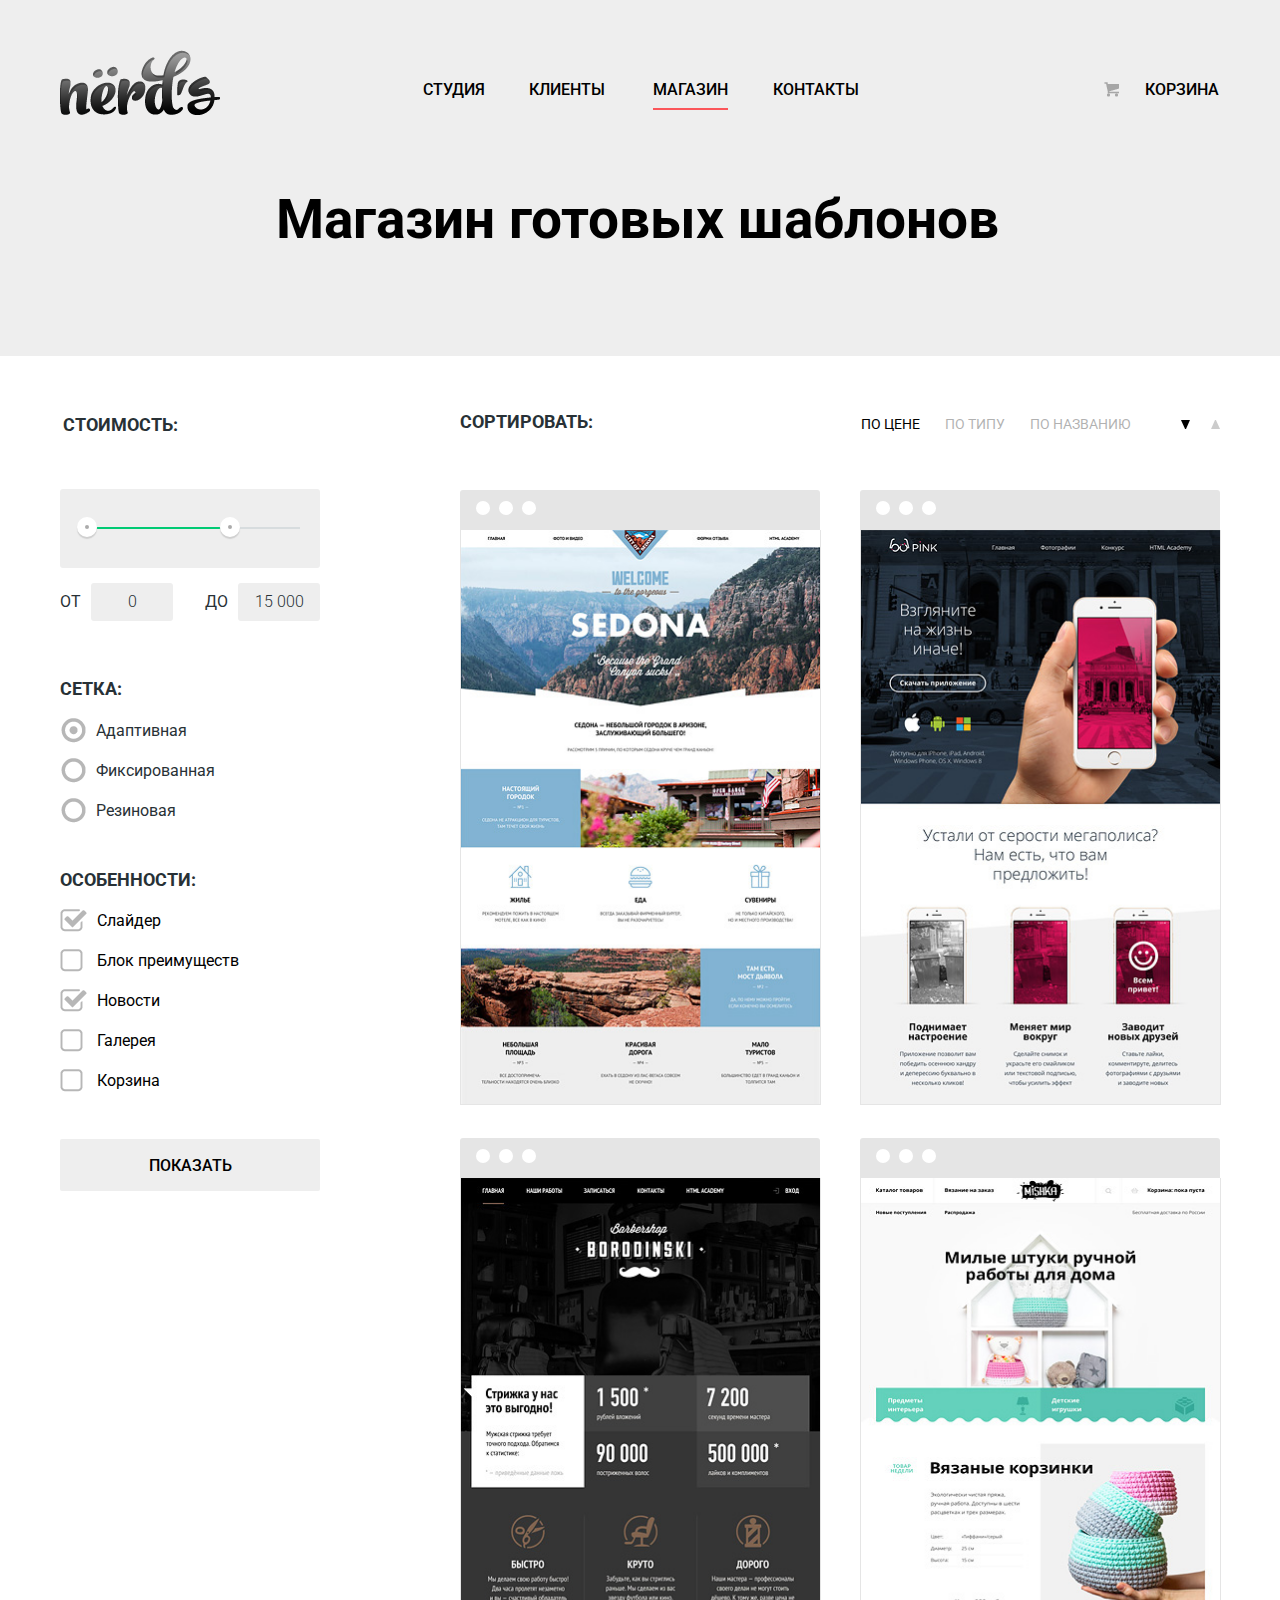
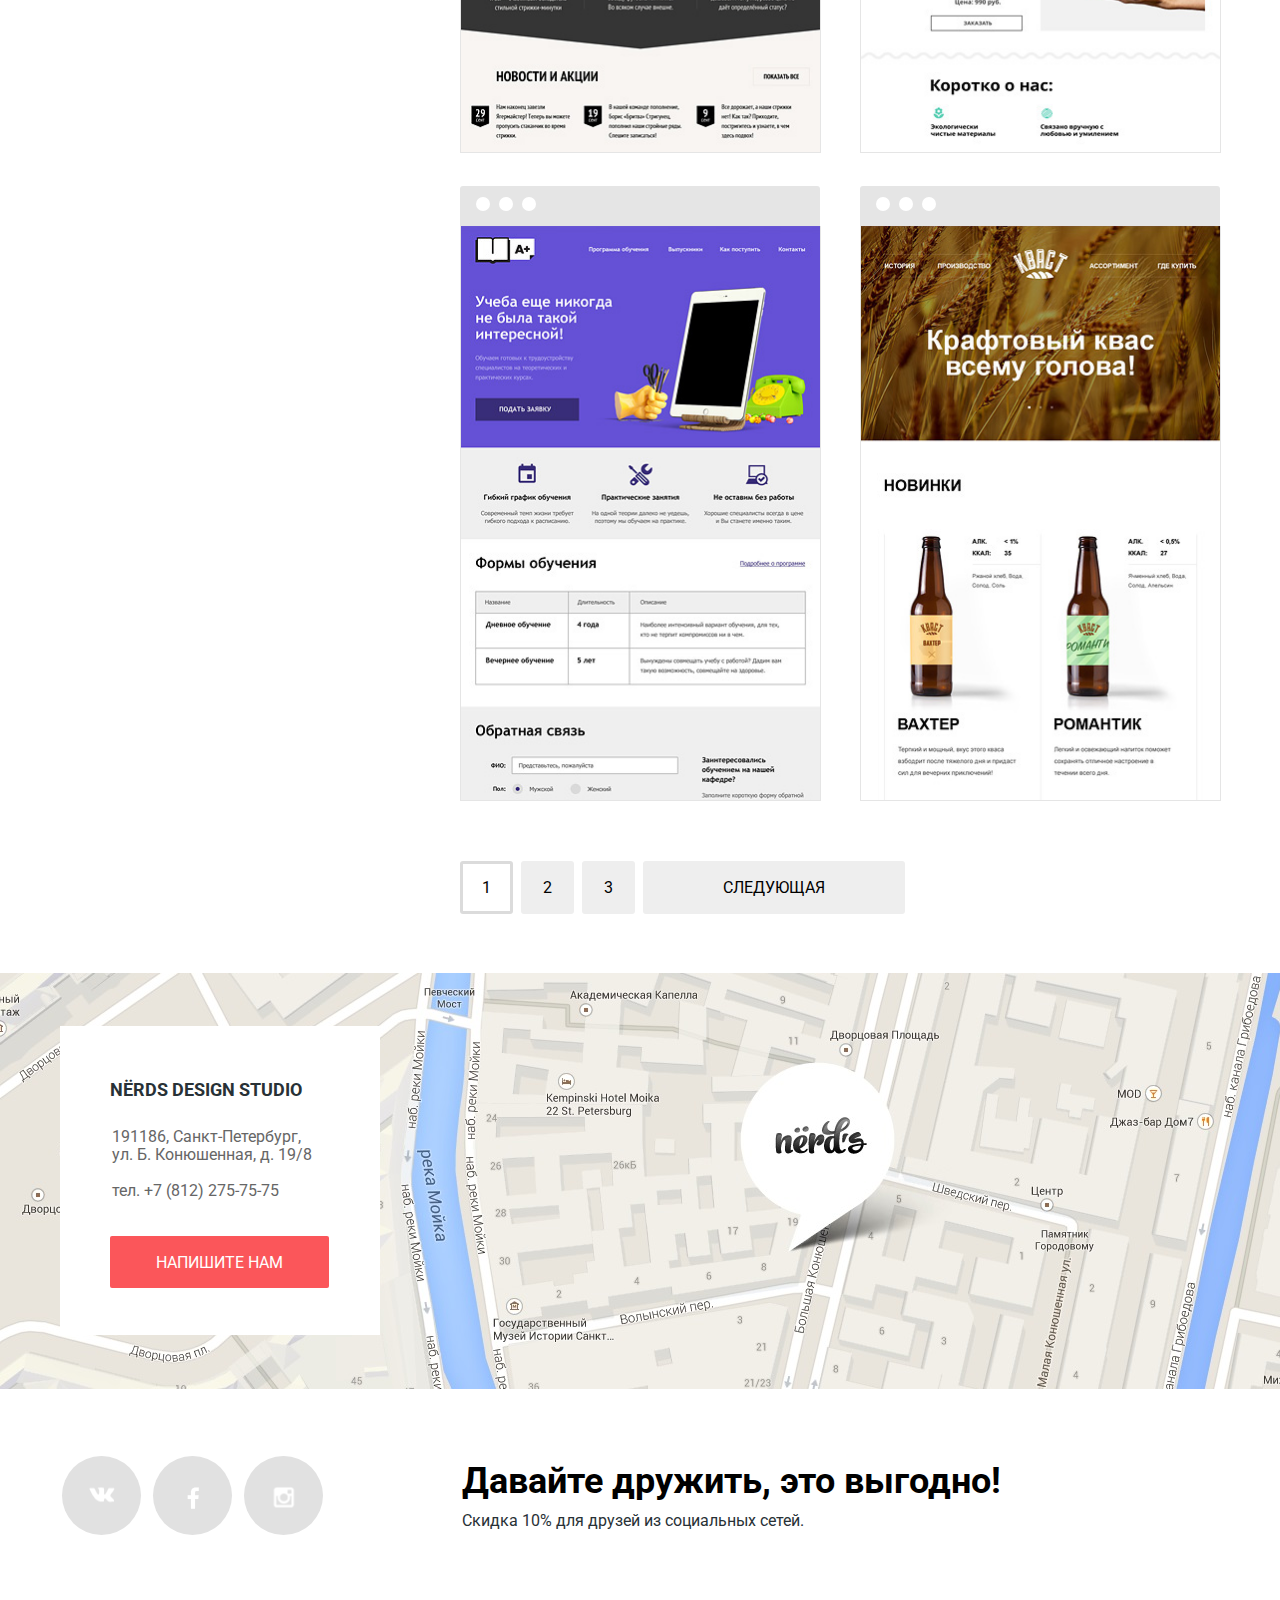
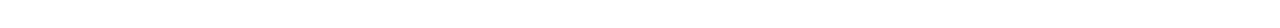
==== commit 09f1b494: "исправления 16.05" ====
--- a/catalog.html
+++ b/catalog.html
@@ -3,8 +3,8 @@
   <head>
     <meta charset="utf-8">
     <title>Нёрдс Магазин</title>
+    <link href="https://fonts.googleapis.com/css?family=Roboto:400,500,700&amp;subset=cyrillic-ext" rel="stylesheet">
     <link href="css/normalize.css" rel="stylesheet">
-    <link href="https://fonts.googleapis.com/css?family=Roboto:400,500,700&amp;subset=cyrillic-ext" rel="stylesheet">
     <link href="css/style.css" rel="stylesheet">
   </head>
   <body>
@@ -111,41 +111,29 @@
         <div class="samples clearfix">
           <ul class="samples-item">
             <li>
-              <div class="window-header">
-                <span></span>
-                <span></span>
-                <span></span>
-              </div>
+              <div class="window-header"></div>
               <div class="sample-image">
                 <img src="img/sample1.jpg" width="358" height="576" alt="Sedona">
               </div>
               <div class="window-info">
-                 <a class="sample-name" href="#"><b>Sedona</b></a>
+                <a class="sample-name" href="#"><b>Sedona</b></a>
                 <p>Информационный сайт для туристов</p>
                 <a href="#" class="button">9000 руб.</a>
               </div>
             </li>
             <li>
-              <div class="window-header">
-                <span></span>
-                <span></span>
-                <span></span>
-              </div>
+              <div class="window-header"></div>
               <div class="sample-image">
                 <img src="img/sample2.jpg" width="358" height="576" alt="Pink">
               </div>
               <div class="window-info">
-                 <a class="sample-name" href="#"><b>Pink app</b></a>
+                <a class="sample-name" href="#"><b>Pink app</b></a>
                 <p>Продуктовый лендинг приложение для iOS и Android</p>
                 <a href="#" class="button">9900 руб.</a>
               </div>
             </li>
             <li>
-              <div class="window-header">
-                <span></span>
-                <span></span>
-                <span></span>
-              </div>
+              <div class="window-header"></div>
               <div class="sample-image">
                 <img src="img/sample3.jpg" width="358" height="576" alt="barbershop">
               </div>
@@ -156,26 +144,18 @@
               </div>
             </li>
             <li>
-              <div class="window-header">
-                <span></span>
-                <span></span>
-                <span></span>
-              </div>
+              <div class="window-header"></div>
               <div class="sample-image">
                 <img src="img/sample4.jpg" width="358" height="576" alt="mishka">
               </div>
               <div class="window-info">
-                 <a class="sample-name" href="#"><b>Mishka</b></a>
+                <a class="sample-name" href="#"><b>Mishka</b></a>
                 <p>Интернет-магазин вязаных игрушек</p>
                 <a href="#" class="button">9900 руб.</a>
               </div>
             </li>
             <li>
-              <div class="window-header">
-                <span></span>
-                <span></span>
-                <span></span>
-              </div>
+              <div class="window-header"></div>
               <div class="sample-image">
                 <img src="img/sample5.jpg" width="358" height="576" alt="aplus">
               </div>
@@ -186,11 +166,7 @@
               </div>
             </li>
             <li>
-              <div class="window-header">
-                <span></span>
-                <span></span>
-                <span></span>
-              </div>
+              <div class="window-header"></div>
               <div class="sample-image">
                 <img src="img/sample6.jpg" width="358" height="576" alt="kvast">
               </div>
@@ -218,7 +194,7 @@
       <div class="container">
         <div class="map-contacts">
           <strong>Nёrds design studio</strong>
-          <p>191186, Санкт-Петербург,<br> ул. Б. Конюшенная, д. 19/8<span>тел. +7 (812) 275-75-75</span></p>
+          <p>191186, Санкт-Петербург, ул. Б. Конюшенная, д. 19/8<span>тел. +7 (812) 275-75-75</span></p>
           <a class="button" href="#">Напишите нам</a>
         </div>
       </div>
--- a/css/style.css
+++ b/css/style.css
@@ -3,9 +3,9 @@
   margin: 0;
   padding: 0;
   font-size: 16px;
-  color: #283136;
   font-weight: normal;
   font-family: "Roboto", "Arial", "Helvetica", sans-serif;
+  color: #283136;
 }
 
 .sprite {
@@ -68,8 +68,8 @@
   background-position: -20px -515px;
 }
 
-h1.slider-title,
-h1.catalog-title {
+.slider-title,
+.catalog-title {
   font-size: 55px;
   line-height: 55px;
   color: #000000;
@@ -88,19 +88,19 @@
 }
 
 .button {
+  display: block;
+  width: 240px;
+  padding-top: 18px;
+  padding-bottom: 16px;
+  margin: 0;
+  font-size: 16px;
+  line-height: 18px;
   color: #ffffff;
-  font-size: 16px;
-  line-height: 18px;
+  text-align: center;
+  text-decoration: none;
+  text-transform: uppercase;
   border-radius: 2px;
   background-color: #fb565a;
-  display: block;
-  text-decoration: none;
-  text-transform: uppercase;
-  margin: 0;
-  padding-top: 18px;
-  padding-bottom: 16px;
-  text-align: center;
-  width: 240px;
 }
 
 .clearfix::after {
@@ -122,8 +122,8 @@
 
 .nav {
   padding: 0;
-  margin: 0;
   padding-top: 50px;
+  margin: 0;
 }
 
 .main-logo {
@@ -175,38 +175,25 @@
 }
 
 .nav-list a {
-  text-transform: uppercase;
   color: #000000;
   font-weight: 500;
+  text-transform: uppercase;
   text-decoration: none;
-}
-
-.nav-list a:hover {
-  color: #fb565a;
-}
-
-.nav-list a:active {
-  color: #afafaf;
-}
-
-.nav-list a.active {
-  border-bottom: 2px solid #fb565a;
-  padding-bottom: 9px;
 }
 
 .cart {
   float: right;
+  width: 120px;
   position: relative;
-  width: 120px;
   margin: 0 auto;
-  padding: 0;
-  padding-left: 0px;
   margin-left: 40px;
   margin-bottom: 10px;
   margin-top: 31px;
-}
-
-.cart::before {
+  padding: 0;
+  padding-left: 0px;
+}
+
+.cart a::before {
   content: "";
   display: block;
   position: absolute;
@@ -220,17 +207,33 @@
 }
 
 .cart a {
-  text-transform: uppercase;
   color: #000000;
   font-weight: 500;
+  text-transform: uppercase;
   text-decoration: none;
   padding-left: 45px;
 }
 
+.nav-list a:hover,
+.cart a:hover {
+  color: #fb565a;
+}
+
+.nav-list a:active,
+.cart a:active {
+  color: #afafaf;
+}
+
+.nav-list a.active,
+.cart a.active {
+  border-bottom: 2px solid #fb565a;
+  padding-bottom: 9px;
+}
+
 .catalog-title {
-  margin: 0;
-  padding: 0;
   width: auto;
+  margin: 0;
+  padding: 0;
   padding-top: 77px;
   padding-left: 216px;
   padding-bottom: 109px;
@@ -244,8 +247,8 @@
 
 .slider-header {
   margin: 0 auto;
-  padding: 0;
   margin-bottom: 80px;
+  padding: 0;
 }
 
 .slider {
@@ -268,15 +271,15 @@
 
 .slider-switch span {
   display: inline-block;
+  vertical-align: middle;
+  position: relative;
   width: 8px;
   height: 8px;
   margin: 0 6px;
   background-color: #ffffff;
   border: 5px solid #ffffff;
-  vertical-align: top;
   border-radius: 50%;
   cursor: pointer;
-  position: relative;
 }
 
 .slider-switch .active {
@@ -311,17 +314,17 @@
 
 .slider-title {
   margin: 0;
-  padding: 0;
   margin-bottom: 25px;
+  padding: 0;
   font-weight: 500;
 }
 
 .slider p {
   margin-bottom: 38px;
-  padding-right: 30px;
+  padding-right: 82px;
   padding-top: 3px;
+  line-height: 24px;
   color: #283136;
-  line-height: 24px;
 }
 
 .slider a.button:hover {
@@ -349,7 +352,7 @@
 .slider-banner:nth-child(3) {
   background-image: url(../img/slide3.png);
   background-repeat: no-repeat;
-  background-position: 400px 0px;
+  background-position: 400px 18px;
 }
 
 .slider-banner {
@@ -371,7 +374,7 @@
 
 .features-item {
   display: inline-block;
-  vertical-align: middle;
+  vertical-align: top;
   text-align: left;
   width: 300px;
   padding-left: 100px;
@@ -399,7 +402,6 @@
   color: #283136;
   padding-right: 34px;
   margin-bottom: 30px;
-  padding-left: 0;
 }
 
 .features-item a.button {
@@ -445,14 +447,13 @@
   transform: translateY(3px);
 }
 
-
 /*КАТАЛОГ ЛЕВАЯ СТОРОНА*/
 
 .main-leftside {
   float: left;
-  margin: 0;
-  padding: 0;
   width: 260px;
+  margin: 0;
+  padding: 0;
   font-size: 16px;
   line-height: 20px;
 }
@@ -493,11 +494,11 @@
   left: 0px;
   width: 4px;
   height: 4px;
-  cursor: pointer;
   border: 8px solid #fff;
   border-radius: 50%;
   background: #ababab;
   box-shadow: 0 2px 1px 0 #cfcfcf;
+  cursor: pointer;
 }
 
 .range-controls .toggle-min {
@@ -512,17 +513,17 @@
   width: 58px;
   padding: 8px 12px;
   margin-left: 10px;
-  background-color: #eeeeee;
-  font-size: 16px;
+  font-size: 16px;
+  line-height: 22px;
   font-family: "Roboto", "Arial", "Helvetica", sans-serif;
   font-weight: 300;
   font-style: normal;
   text-align: center;
+  text-transform: uppercase;
   color: #283136;
-  line-height: 22px;
-  text-transform: uppercase;
   border: none;
   border-radius: 3px;
+  background-color: #eeeeee;
 }
 
 .price-filter label {
@@ -543,26 +544,26 @@
 }
 
 .filter-title {
+  margin: 0;
+  padding: 0;
   font-size: 18px;
   line-height: 30px;
   font-family: "Roboto", "Arial", "Helvetica", sans-serif;
   font-weight: bold;
-  margin: 0;
-  padding: 0;
   text-transform: uppercase;
 }
 
 .filter-title.range {
   margin-top: -3px;
+  margin-bottom: 49px;
   padding-top: 0;
-  margin-bottom: 49px;
   padding-left: 3px;
   padding-right: 0;
 }
 
 .filter-title.grid {
+  margin-bottom: 17px;
   padding-left: 0;
-  margin-bottom: 17px;
 }
 
 .filter-title.feature {
@@ -580,15 +581,14 @@
   padding-bottom: 16px;
 }
 
-
 .filter-feature ul {
+  margin-bottom: 32px;
   padding-left: 0;
-  margin-bottom: 32px;
 }
 
 .filter-feature li {
+  padding-bottom: 15px;
   list-style-type: none;
-  padding-bottom: 15px;
 }
 
 input[type="radio"] {
@@ -597,13 +597,13 @@
 
 input[type="radio"] + label {
   display: block;
+  position: relative;
   margin: 2px 0;
   padding-left: 36px;
   padding-bottom: 0;
-  position: relative;
+  font-family: "Roboto", "Arial", "Helvetica", sans-serif;
+  color: #283136;
   cursor: pointer;
-  font-family: "Roboto", "Arial", "Helvetica", sans-serif;
-  color: #000000;
 }
 
 input[type="radio"] + label::before {
@@ -612,29 +612,36 @@
   position: absolute;
   top: -3px;
   left: 1px;
+  width: 25px;
+  height: 25px;
   background-image: url(../img/sprite.png);
   background-repeat: no-repeat;
+  background-position: -20px -385px;
+}
+
+input[type="radio"]:checked + label::before {
+  content: "";
+  display: block;
+  position: absolute;
+  top: -3px;
+  left: 1px;
   width: 25px;
   height: 25px;
-  background-position: -20px -385px;
-  opacity: 0.4;
-}
-
-input[type="radio"]:checked + label::before {
-  content: "";
-  display: block;
-  position: absolute;
-  top: -3px;
-  left: 1px;
   background-image: url(../img/sprite.png);
   background-repeat: no-repeat;
-  width: 25px;
-  height: 25px;
   background-position: -20px -450px;
+}
+
+label::before {
   opacity: 0.4;
 }
 
+label:hover::before {
+  opacity: 1;
+}
+
 input[type="radio"] + label:hover {
+  color: #000000;
   opacity: 1;
 }
 
@@ -644,13 +651,13 @@
 
 input[type="checkbox"] + label {
   display: block;
+  position: relative;
   margin: 2px 0;
   padding-left: 37px;
   padding-top: 0;
-  position: relative;
+  font-family: "Roboto", "Arial", "Helvetica", sans-serif;
+  color: #283136;
   cursor: pointer;
-  font-family: "Roboto", "Arial", "Helvetica", sans-serif;
-  color: #000000;
 }
 
 input[type="checkbox"] + label::before {
@@ -659,12 +666,11 @@
   position: absolute;
   top: -2px;
   left: 0;
+  width: 23px;
+  height: 23px;
   background-image: url(../img/sprite.png);
   background-repeat: no-repeat;
-  width: 23px;
-  height: 23px;
   background-position: -20px -75px;
-  opacity: 0.4;
 }
 
 input[type="checkbox"]:checked + label::before {
@@ -672,32 +678,40 @@
   position: absolute;
   top: -2px;
   left: 0;
+  width: 27px;
+  height: 23px;
   background-image: url(../img/sprite.png);
   background-repeat: no-repeat;
-  width: 27px;
-  height: 23px;
   background-position: -20px -138px;
+}
+
+label::before {
   opacity: 0.4;
 }
 
-input[type="checkbox"] + label:hover {
+label:hover::before {
   opacity: 1;
 }
 
+input[type="checkbox"] + label {
+  color: #000000;
+  opacity: 1;
+}
+
 .filter-feature li label {
+  margin-top: 4px;
+  margin-bottom: 1px;
   padding-top: 0;
   padding-bottom: 0;
-  margin-top: 4px;
-  margin-bottom: 1px;
 }
 
 .button.grey {
+  width: 260px;
+  font-family: "Roboto", "Arial", "Helvetica", sans-serif;
+  font-weight: 500;
+  color: #000000;
+  border: 0;
   background-color: #eeeeee;
-  font-family: "Roboto", "Arial", "Helvetica", sans-serif;
-  color: #000000;
-  font-weight: 500;
-  width: 260px;
-  border: 0;
   cursor: pointer;
 }
 
@@ -715,11 +729,11 @@
 
 .main-rightside {
   float: right;
-  margin: 0;
-  padding: 0;
   width: 760px;
+  margin: 0;
   margin-left: 100px;
   margin-bottom: 65px;
+  padding: 0;
 }
 
 .sort {
@@ -730,11 +744,11 @@
 
 .sort-left {
   float: left;
-  text-transform: uppercase;
+  margin: 0;
+  padding: 0;
   font-size: 18px;
   line-height: 18px;
-  margin: 0;
-  padding: 0;
+  text-transform: uppercase;
 }
 
 .sort-right {
@@ -744,47 +758,46 @@
 
 .sort-right a {
   display: inline-block;
+  vertical-align: middle;
+  vertical-align: bottom;
+  margin: 0;
+  margin-left: 6px;
+  margin-right: 12px;
+  padding: 0;
+  padding-right: 0px;
+  padding-left: 0px;
+  font-size: 14px;
+  line-height: 18px;
+  text-align: left;
   text-transform: uppercase;
   text-decoration: none;
-  vertical-align: bottom;
-  text-align: left;
-  font-size: 14px;
-  line-height: 18px;
-  margin: 0;
-  padding: 0;
-  margin-left: 6px;
-  margin-right: 12px;
-  padding-right: 0px;
-  padding-left: 0px;
+  color: #000000;
   opacity: 0.3;
-  color: #000000;
 }
 
 .sort-right a:first-child {
-  padding-left: 0;
-  padding-right: 7px;
   margin-right: 8px;
   margin-left: 0;
+  padding-right: 7px;
+  padding-left: 0;
 }
 
 .sort-right a:nth-child(2) {
   padding-right: 3px;
 }
 
-
 .sort-right a:nth-child(3) {
   padding-right: 4px;
 }
-
 
 .sort-right .down {
   vertical-align: middle;
   margin-left: 30px;
   margin-right: 10px;
   padding-left: 0;
-  font-size: 0;
   width: 9px;
   height: 9px;
+  font-size: 0;
   background-image: url(../img/sort.png);
   background-repeat: no-repeat;
   opacity: 1;
@@ -795,9 +808,9 @@
   vertical-align: middle;
   margin-right: 0;
   padding-left: 1px;
-  font-size: 0;
   width: 9px;
   height: 9px;
+  font-size: 0;
   background-image: url(../img/sort.png);
   transform: rotate(180deg);
   background-repeat: no-repeat;
@@ -805,7 +818,6 @@
   cursor: pointer;
 }
 
-
 .sort-right a.active {
   color: #000000;
   opacity: 1;
@@ -819,7 +831,6 @@
   opacity: 1;
 }
 
-
 /*БЛОК МАКЕТОВ*/
 
 .samples ul {
@@ -829,6 +840,7 @@
 
 .samples-item li {
   float: left;
+  position: relative;
   width: 360px;
   height: 574px;
   list-style-type: none;
@@ -839,35 +851,57 @@
   padding: 0;
   padding-top: 0;
   padding-bottom: 0;
-  position: relative;
 }
 
 .window-header {
   position: absolute;
+  width: 360px;
+  height: 40px;
   top: -40px;
   left: 0px;
   padding: 0;
   margin: 0;
-  width: 360px;
-  height: 40px;
   background-color: #e5e5e5;
   border-radius: 3px 3px 0 0;
 }
 
-.window-header span {
-  display: inline-block;
-  vertical-align: middle;
-  text-align: left;
-  margin-right: 5px;
-  margin-top: 13px;
+.window-header::before {
+  content: "";
+  position: absolute;
+  display: block;
+  top: 11px;
+  left: 23px;
   width: 14px;
   height: 14px;
+  margin-left: -7px;
   border-radius: 50%;
   background-color: #ffffff;
 }
 
-.window-header span:first-child {
-  margin-left: 16px;
+.window-header::after {
+  content: "";
+  position: absolute;
+  display: block;
+  top: 11px;
+  left: 59px;
+  width: 14px;
+  height: 14px;
+  margin-left: -20px;
+  border-radius: 50%;
+  background-color: #ffffff;
+}
+
+.sample-image::before {
+  content: "";
+  position: absolute;
+  display: block;
+  top: -29px;
+  left: 69px;
+  width: 14px;
+  height: 14px;
+  margin-left: -7px;
+  border-radius: 50%;
+  background-color: #ffffff;
 }
 
 .samples-item li:nth-child(2n) {
@@ -887,14 +921,13 @@
 
 .window-info {
   position: absolute;
+  display: block;
   bottom: 0px;
   left: 0;
   width: 360px;
   height: 231px;
+  text-align: center;
   background-color: #eeeeee;
-  display: block;
-  text-align: center;
-  vertical-align: middle;
 }
 
 .samples-item li:hover > .window-header {
@@ -914,32 +947,33 @@
 }
 
 .window-info .sample-name {
+  display: block;
+  margin-top: 27px;
+  margin-bottom: 0px;
+  font-size: 18px;
+  line-height: 30px;
   text-transform: uppercase;
   text-decoration: none;
-  font-size: 18px;
-  line-height: 30px;
   color: #000000;
-  display: block;
-  margin-top: 27px;
-  margin-bottom: 0px;
 }
 
 .window-info p {
   display: inline-block;
+  vertical-align: top;
   text-align: center;
+  width: auto;
+  margin-bottom: 28px;
+  padding-right: 80px;
+  padding-left: 80px;
+  font-size: 16px;
+  line-height: 18px;
   color: #666666;
-  font-size: 16px;
-  line-height: 18px;
-  margin-bottom: 28px;
-  width: auto;
-  padding-left: 80px;
-  padding-right: 80px;
 }
 
 .window-info .button {
+  width: 200px;
   margin-left: 81px;
   margin-bottom: 45px;
-  width: 200px;
 }
 
 .window-info .button:hover {
@@ -955,11 +989,11 @@
 
 .samples-page-left {
   float: left;
-  margin: 0;
-  padding: 0;
+  width: 760px;
+  margin: 0;
   margin-top: -13px;
+  padding: 0;
   margin-bottom: -6px;
-  width: 760px;
 }
 
 .page {
@@ -967,22 +1001,23 @@
   vertical-align: middle;
   text-align: center;
   background-color: #eeeeee;
-  color: #000000;
-  font-size: 16px;
+  min-width: 47px;
+  height: 47px;
+  margin: 0;
+  margin-left: 4px;
+  padding: 0;
+  font-size: 16px;
+  line-height: 47px;
   text-decoration: none;
   text-transform: uppercase;
   border: 3px solid #eeeeee;
   border-radius: 3px;
-  line-height: 47px;
-  min-width: 47px;
-  height: 47px;
-  margin: 0;
-  padding: 0;
-  margin-left: 4px;
+  color: #000000;
 }
 
 .page.active {
   background-color: #ffffff;
+  border-color: #dbdbdb;
 }
 
 .page:hover {
@@ -993,7 +1028,7 @@
 .page:active {
   background-color: #d5d5d5;
   border-color: #d5d5d5;
-  color: rgba(255, 255, 255, 0.3);
+  opacity: 0.3;
   transform: translateY(3px);
 }
 
@@ -1009,8 +1044,8 @@
 
 .about {
   margin: 0;
-  padding: 0;
   margin-bottom: 55px;
+  padding: 0;
 }
 
 .about-left {
@@ -1053,8 +1088,6 @@
   padding: 0;
   font-size: 16px;
   line-height: 24px;
-  margin-right: 0;
-  margin-left: 0;
 }
 
 .about-jobs b {
@@ -1066,32 +1099,28 @@
 
 .about-jobs-list {
   margin: 0;
-  padding: 0;
+  margin-left: 36px;
+  margin-top: 17px;
+  padding: 0;
+}
+
+.about-jobs-list li {
+  display: block;
+  position: relative;
   margin-right: 0;
-  margin-left: 36px;
-  margin-bottom: 0;
-  margin-top: 17px;
-  padding-left: 0;
-  padding-right: 0;
-}
-
-.about-jobs-list li {
-  display: block;
   padding-bottom: 18px;
   padding-top: 7px;
   padding-left: 0;
   padding-right: 0;
-  margin-right: 0;
   list-style-type: none;
-  position: relative;
 }
 
 .about-jobs-list li::before {
   content: "";
   position: absolute;
+  display: block;
   left: -35px;
   top: 18px;
-  display: block;
   width: 25px;
   height: 2px;
   background-color: #fb565a;
@@ -1103,23 +1132,23 @@
 }
 
 .about-profits b {
+  padding-left: 57px;
   font-size: 16px;
   line-height: 24px;
   text-transform: uppercase;
-  padding-left: 57px;
 }
 
 .about-profits-list {
-  list-style-type: none;
-  padding: 0;
-  margin: 0;
+  margin: 0;
+  padding: 0;
   padding-top: 50px;
   padding-left: 40px;
+  list-style-type: none;
 }
 
 .about-profits-list li {
   display: inline-block;
-  vertical-align: bottom;
+  vertical-align: top;
   padding-right: 13px;
   font-size: 16px;
   line-height: 18px;
@@ -1143,7 +1172,6 @@
   font-size: 29px;
 }
 
-
 .about-profits-list li:nth-child(2) {
   padding-left: 3px;
 }
@@ -1152,18 +1180,17 @@
   padding-left: 3px;
 }
 
-
 /*СПОНСОРЫ*/
 
 .partners {
   display: block;
+  position: relative;
   height: 180px;
   margin: 0 auto;
   margin-bottom: 80px;
   padding: 0;
   border-top: 2px solid #eeeeee;
   border-bottom: 2px solid #eeeeee;
-  position: relative;
 }
 
 .partners-list ul {
@@ -1173,8 +1200,8 @@
 }
 
 .partners-list li {
+  padding: 0;
   list-style-type: none;
-  padding: 0;
 }
 
 .partner-1,
@@ -1211,11 +1238,11 @@
 
 .partner-4 {
   float: left;
+  width: auto;
   margin: 0 auto;
   padding: 0;
   padding-left: 123px;
   padding-top: 35px;
-  width: auto;
   padding-right: 0;
 }
 
@@ -1223,9 +1250,9 @@
 .partner-2::after,
 .partner-3::after {
   content: "";
+  display: block;
   position: absolute;
   top: 64px;
-  display: block;
   width: 2px;
   height: 52px;
   background-color: #eeeeee;
@@ -1245,8 +1272,8 @@
 }
 
 .partners-list li img {
+  width: auto;
   vertical-align: middle;
-  width: auto;
   opacity: 0.2;
 }
 
@@ -1267,22 +1294,25 @@
   margin: 0 auto;
   padding: 0;
   background-image: url(../img/map.jpg);
+  background-color: #eeeeee;
   background-position: center;
   background-repeat: no-repeat;
 }
 
 .map-contacts {
   float: left;
-  width: auto;
-  background-color: #ffffff;
+  width: 270px;
   margin: 0 auto;
   margin-top: 53px;
+  margin-right: 0;
   padding: 0;
   padding-top: 49px;
   padding-left: 50px;
+  padding-right: 0;
   font-size: 16px;
   line-height: 18px;
   text-align: left;
+  background-color: #ffffff;
 }
 
 .map-contacts strong {
@@ -1292,18 +1322,19 @@
 }
 
 .map-contacts p {
-  padding: 0;
   margin: 0;
   margin-top: 23px;
   margin-left: 2px;
+  padding: 0;
+  padding-right: 67px;
   color: #666666;
 }
 
 .map-contacts span {
   display: block;
   margin: 0;
-  padding: 0;
   margin-top: 18px;
+  padding: 0;
 }
 
 .map-contacts a.button {
@@ -1329,24 +1360,24 @@
 
 .footer-social {
   float: left;
-  padding: 0;
+  width: 280px;
   margin: 0 auto;
-  width: 280px;
+  padding: 0;
   text-align: center;
 }
 
 .social-btn {
   display: inline-block;
+  position: relative;
+  vertical-align: top;
+  width: 79px;
+  height: 79px;
   margin-left: 8px;
   margin-top: -7px;
-  width: 79px;
-  height: 79px;
   font-size: 0;
-  vertical-align: top;
   text-decoration: none;
+  border-radius: 50%;
   background-color: #e1e1e1;
-  border-radius: 50%;
-  position: relative;
 }
 
 .social-btn-vk {
@@ -1395,8 +1426,8 @@
 .footer-discount {
   float: left;
   width: 700px;
-  padding: 0;
   margin-left: 102px;
+  padding: 0;
   padding-left: 20px;
 }
 
@@ -1407,10 +1438,10 @@
 }
 
 .footer-discount p {
+  margin-top: 11px;
   font-size: 16px;
   line-height: 22px;
   text-align: left;
-  margin-top: 11px;
 }
 
 /*Всплывающая форма*/
@@ -1420,6 +1451,8 @@
   position: fixed;
   left: 50%;
   bottom: 172px;
+  width: 760px;
+  height: 580px;
   margin: 0;
   margin-left: -480px;
   margin-bottom: 20px;
@@ -1427,8 +1460,6 @@
   padding-bottom: 10px;
   padding-left: 100px;
   padding-right: 100px;
-  width: 760px;
-  height: 580px;
   color: #000000;
   background-color: #ffffff;
   box-shadow: 0 30px 50px rgba(92, 93, 93, 0.7);
@@ -1477,12 +1508,12 @@
 }
 
 .modal-content-title {
+  margin: 0;
+  margin-top: 65px;
+  margin-bottom: 40px;
+  padding: 0;
   font-size: 45px;
   line-height: 45px;
-  padding: 0;
-  margin: 0;
-  margin-top: 65px;
-  margin-bottom: 40px;
 }
 
 .modal-content .modal-form {
@@ -1501,12 +1532,12 @@
   padding-left: 10px;
   padding-top: 15px;
   padding-bottom: 15px;
-  border: 2px solid #d7dcde;
-  border-radius: 2px;
   font-size: 16px;
   line-height: 18px;
   font-family: "Roboto", "Arial", "Helvetica", sans-serif;
   color: #bababa;
+  border: 2px solid #d7dcde;
+  border-radius: 2px;
 }
 
 .modal-form textarea {
@@ -1534,9 +1565,9 @@
   float: left;
   width: 360px;
   margin: 0;
-  padding: 0;
   margin-bottom: 30px;
   margin-right: 40px;
+  padding: 0;
 }
 
 .modal-form .field:nth-child(2) {
@@ -1550,9 +1581,9 @@
 
 .button.btn-send {
   width: 260px;
+  margin-top: 17px;
   font-family: "Roboto", "Arial", "Helvetica", sans-serif;
   border: 0;
-  margin-top: 17px;
   cursor: pointer;
 }
 
